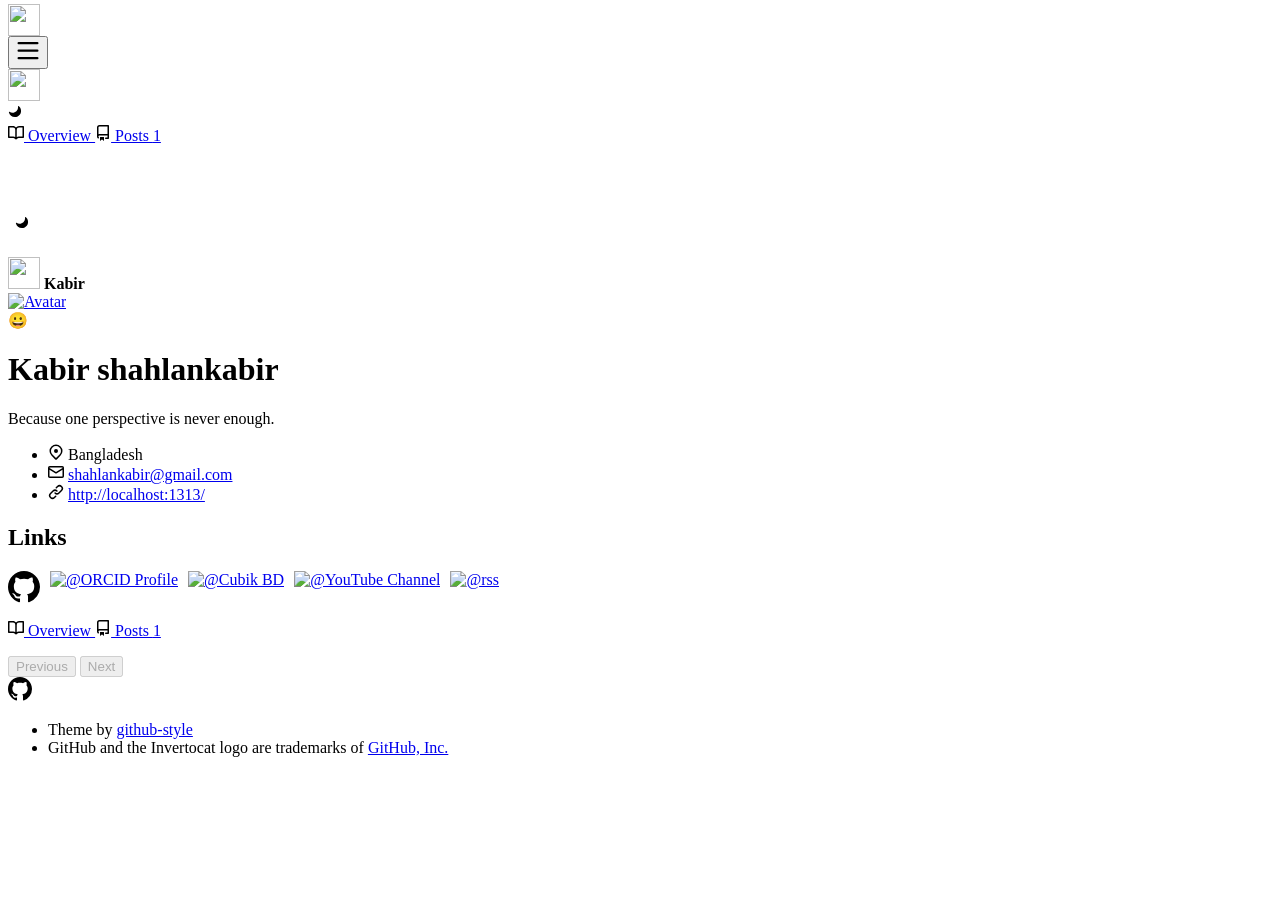
==== public/categories/index.html @ 22aa6e0e "uploading first" ====
<!DOCTYPE html>
<html lang="en">
<head><script src="/livereload.js?mindelay=10&amp;v=2&amp;port=1313&amp;path=livereload" data-no-instant defer></script>
    <meta charset="utf-8">
    <meta name="viewport" content="width=device-width">
    <script type="application/javascript" src='http://localhost:1313/js/theme-mode.js'></script>
    <link rel="stylesheet" href='http://localhost:1313/css/frameworks.min.css' />
    <link rel="stylesheet" href='http://localhost:1313/css/github.min.css' />
    <link rel="stylesheet" href='http://localhost:1313/css/github-style.css' />
    <link rel="stylesheet" href='http://localhost:1313/css/light.css' />
    <link rel="stylesheet" href='http://localhost:1313/css/dark.css' />
    <link rel="stylesheet" href='http://localhost:1313/css/syntax.css' />
    <title>Categories - Kabir&#39;s domain</title>
    
    <link rel="icon" type="image/x-icon" href='/images/github.png'>
    
    <meta name="theme-color" content="#1e2327">

    
    
    

    
    <meta
  name="description"
  content=""
/>
<meta
  name="keywords"
  content='blog, portfolio, developer, bangladesh'
/>
<meta name="robots" content="noodp" />
<link rel="canonical" href="http://localhost:1313/categories/" />


<meta name="twitter:card" content="summary" />
<meta
  name="twitter:title"
  content="Categories - Kabir&#39;s domain"
/>
<meta
  name="twitter:description"
  content=""
/>
<meta name="twitter:site" content="http://localhost:1313/" />
<meta name="twitter:creator" content="" />
<meta
  name="twitter:image"
  content="http://localhost:1313/"
/>


<meta
  property="og:type"
  content="website"
/>
<meta
  property="og:title"
  content="Categories - Kabir&#39;s domain"
/>
<meta
  property="og:description"
  content=""
/>
<meta property="og:url" content="http://localhost:1313/categories/" />
<meta property="og:site_name" content="Categories" />
<meta
  property="og:image"
  content="http://localhost:1313/"
/>
<meta property="og:image:width" content="2048" />
<meta property="og:image:height" content="1024" />




<link
  href="/categories/index.xml"
  rel="alternate"
  type="application/rss+xml"
  title="Kabir&#39;s domain"
/>





</head>


<body>
  <div style="position: relative">
  <header class="Header js-details-container Details px-3 px-md-4 px-lg-5 flex-wrap flex-md-nowrap open Details--on">
    <div class="Header-item mobile-none" style="margin-top: -4px; margin-bottom: -4px;">
      <a class="Header-link" href="http://localhost:1313/">
        <img class="octicon" height="32" width="32" src="/images/GitHub-Mark-Light-32px.png">
      </a>
    </div>
    <div class="Header-item d-md-none">
      <button class="Header-link btn-link js-details-target" type="button"
        onclick="document.querySelector('#header-search').style.display = document.querySelector('#header-search').style.display == 'none'? 'block': 'none'">
        <svg height="24" class="octicon octicon-three-bars" viewBox="0 0 16 16" version="1.1" width="24">
          <path fill-rule="evenodd" d="M1 2.75A.75.75 0 011.75 2h12.5a.75.75 0 110 1.5H1.75A.75.75 0 011 2.75zm0 5A.75.75 0 011.75 7h12.5a.75.75 0 110 1.5H1.75A.75.75 0 011 7.75zM1.75 12a.75.75 0 100 1.5h12.5a.75.75 0 100-1.5H1.75z">
          </path>
        </svg>
      </button>
    </div>
    <div style="display: none;" id="header-search"
      class="Header-item Header-item--full flex-column flex-md-row width-full flex-order-2 flex-md-order-none mr-0 mr-md-3 mt-3 mt-md-0 Details-content--hidden-not-important d-md-flex">
      <div
        class="Header-search header-search flex-auto js-site-search position-relative flex-self-stretch flex-md-self-auto mb-3 mb-md-0 mr-0 mr-md-3 scoped-search site-scoped-search js-jump-to">
        <div class="position-relative">
          
          <form target="_blank" action="https://www.google.com/search" accept-charset="UTF-8" method="get"
            autocomplete="off">
            <label
              class="Header-search-label form-control input-sm header-search-wrapper p-0 js-chromeless-input-container header-search-wrapper-jump-to position-relative d-flex flex-justify-between flex-items-center">
              <input type="text"
                class="Header-search-input form-control input-sm header-search-input jump-to-field js-jump-to-field js-site-search-focus js-site-search-field is-clearable"
                name="q" value="" placeholder="Search" autocomplete="off">
              <input type="hidden" name="q" value="site:http://localhost:1313/">
            </label>
          </form>
          
        </div>
      </div>
    </div>

    <div class="Header-item Header-item--full flex-justify-center d-md-none position-relative">
      <a class="Header-link " href="http://localhost:1313/">
        <img class="octicon octicon-mark-github v-align-middle" height="32" width="32" src="/images/GitHub-Mark-Light-32px.png">
      </a>
    </div>
    <div class="Header-item" style="margin-right: 0;">
      <a href="javascript:void(0)" class="Header-link no-select" onclick="switchTheme()">
        <svg style="fill: var(--color-profile-color-modes-toggle-moon);" class="no-select" viewBox="0 0 16 16"
          version="1.1" width="16" height="16">
          <path fill-rule="evenodd" clip-rule="evenodd"
            d="M4.52208 7.71754C7.5782 7.71754 10.0557 5.24006 10.0557 2.18394C10.0557 1.93498 10.0392 1.68986 10.0074 1.44961C9.95801 1.07727 10.3495 0.771159 10.6474 0.99992C12.1153 2.12716 13.0615 3.89999 13.0615 5.89383C13.0615 9.29958 10.3006 12.0605 6.89485 12.0605C3.95334 12.0605 1.49286 10.001 0.876728 7.24527C0.794841 6.87902 1.23668 6.65289 1.55321 6.85451C2.41106 7.40095 3.4296 7.71754 4.52208 7.71754Z">
          </path>
        </svg>
      </a>
    </div>
  </header>
</div>

  <div id="search-result" class="container-lg px-3 new-discussion-timeline" style="display: none;">
</div>

  
<div class="application-main">
  


<div class="mt-4 position-sticky top-0 d-none d-md-block bg-white width-full border-bottom color-border-secondary"
  style="z-index:3;">
  <div class="container-xl px-3 px-md-4 px-lg-5">
    <div class="gutter-condensed gutter-lg flex-column flex-md-row d-flex">
      <div class="flex-shrink-0 col-12 col-md-3 mb-4 mb-md-0">
      </div>
      <div class="flex-shrink-0 col-12 col-md-9 mb-4 mb-md-0">
        <div class="UnderlineNav width-full box-shadow-none hx_UnderlineNav-with-profile-color-modes-banner">
          <nav class="UnderlineNav-body">
            <a class="UnderlineNav-item " href="http://localhost:1313/">
              <svg class="octicon octicon-book UnderlineNav-octicon hide-sm" height="16" viewBox="0 0 16 16"
                version="1.1" width="16">
                <path fill-rule="evenodd"
                  d="M0 1.75A.75.75 0 01.75 1h4.253c1.227 0 2.317.59 3 1.501A3.744 3.744 0 0111.006 1h4.245a.75.75 0 01.75.75v10.5a.75.75 0 01-.75.75h-4.507a2.25 2.25 0 00-1.591.659l-.622.621a.75.75 0 01-1.06 0l-.622-.621A2.25 2.25 0 005.258 13H.75a.75.75 0 01-.75-.75V1.75zm8.755 3a2.25 2.25 0 012.25-2.25H14.5v9h-3.757c-.71 0-1.4.201-1.992.572l.004-7.322zm-1.504 7.324l.004-5.073-.002-2.253A2.25 2.25 0 005.003 2.5H1.5v9h3.757a3.75 3.75 0 011.994.574z">
                </path>
              </svg>
              Overview
            </a>
            <a class="UnderlineNav-item " href="http://localhost:1313/post">
              <svg class="octicon octicon-repo UnderlineNav-octicon hide-sm" height="16" viewBox="0 0 16 16"
                version="1.1" width="16">
                <path fill-rule="evenodd"
                  d="M2 2.5A2.5 2.5 0 014.5 0h8.75a.75.75 0 01.75.75v12.5a.75.75 0 01-.75.75h-2.5a.75.75 0 110-1.5h1.75v-2h-8a1 1 0 00-.714 1.7.75.75 0 01-1.072 1.05A2.495 2.495 0 012 11.5v-9zm10.5-1V9h-8c-.356 0-.694.074-1 .208V2.5a1 1 0 011-1h8zM5 12.25v3.25a.25.25 0 00.4.2l1.45-1.087a.25.25 0 01.3 0L8.6 15.7a.25.25 0 00.4-.2v-3.25a.25.25 0 00-.25-.25h-3.5a.25.25 0 00-.25.25z">
                </path>
              </svg>
              Posts
              <span class="Counter">1</span>
            </a>
          </nav>
          <div class="profile-color-modes js-promo-color-modes-banner-profile isInitialToggle">
            <svg width="106" height="60" viewBox="0 0 106 60" fill="none" stroke-width="3" stroke-linecap="round"
              stroke-linejoin="round" xmlns="http://www.w3.org/2000/svg">
              <g class="profile-color-modes-illu-group profile-color-modes-illu-red">
                <path d="M37.5 58.5V57.5C37.5 49.768 43.768 43.5 51.5 43.5V43.5C59.232 43.5 65.5 49.768 65.5 57.5V58.5">
                </path>
              </g>
              <g class="profile-color-modes-illu-group profile-color-modes-illu-orange">
                <path
                  d="M104.07 58.5C103.401 55.092 97.7635 54.3869 95.5375 57.489C97.4039 54.6411 99.7685 48.8845 94.6889 46.6592C89.4817 44.378 86.1428 50.1604 85.3786 54.1158C85.9519 50.4768 83.7226 43.294 78.219 44.6737C72.7154 46.0534 72.7793 51.3754 74.4992 55.489C74.169 54.7601 72.4917 53.3567 70.5 52.8196">
                </path>
              </g>
              <g class="profile-color-modes-illu-group profile-color-modes-illu-purple">
                <path
                  d="M5.51109 58.5V52.5C5.51109 41.4543 14.4654 32.5 25.5111 32.5C31.4845 32.5 36.8464 35.1188 40.5111 39.2709C40.7212 39.5089 40.9258 39.7521 41.1245 40">
                </path>
                <path d="M27.511 49.5C29.6777 49.5 28.911 49.5 32.511 49.5"></path>
                <path d="M27.511 56.5C29.6776 56.5 26.911 56.5 30.511 56.5"></path>
              </g>
              <g class="profile-color-modes-illu-group profile-color-modes-illu-green">
                <circle cx="5.5" cy="12.5" r="4"></circle>
                <circle cx="18.5" cy="5.5" r="4"></circle>
                <path d="M18.5 9.5L18.5 27.5"></path>
                <path d="M18.5 23.5C6 23.5 5.5 23.6064 5.5 16.5"></path>
              </g>
              <g class="profile-color-modes-illu-group profile-color-modes-illu-blue">
                <g class="profile-color-modes-illu-frame">
                  <path
                    d="M40.6983 31.5C40.5387 29.6246 40.6456 28.0199 41.1762 27.2317C42.9939 24.5312 49.7417 26.6027 52.5428 30.2409C54.2551 29.8552 56.0796 29.6619 57.9731 29.6619C59.8169 29.6619 61.5953 29.8452 63.2682 30.211C66.0833 26.5913 72.799 24.5386 74.6117 27.2317C75.6839 28.8246 75.0259 33.7525 73.9345 37.5094C74.2013 37.9848 74.4422 38.4817 74.6555 39">
                  </path>
                </g>
                <g class="profile-color-modes-illu-frame">
                  <path
                    d="M41.508 31.5C41.6336 31.2259 41.7672 30.9582 41.9085 30.6968C40.7845 26.9182 40.086 21.8512 41.1762 20.2317C42.9939 17.5312 49.7417 19.6027 52.5428 23.2409C54.2551 22.8552 56.0796 22.6619 57.9731 22.6619C59.8169 22.6619 61.5953 22.8452 63.2682 23.211C66.0833 19.5913 72.799 17.5386 74.6117 20.2317C75.6839 21.8246 75.0259 26.7525 73.9345 30.5094C75.1352 32.6488 75.811 35.2229 75.811 38.2283C75.811 38.49 75.8058 38.7472 75.7957 39">
                  </path>
                  <path d="M49.4996 33V35.6757"></path>
                  <path d="M67.3375 33V35.6757"></path>
                </g>
                <g class="profile-color-modes-illu-frame">
                  <path
                    d="M41.508 31.5C41.6336 31.2259 41.7672 30.9582 41.9085 30.6968C40.7845 26.9182 40.086 21.8512 41.1762 20.2317C42.9939 17.5312 49.7417 19.6027 52.5428 23.2409C54.2551 22.8552 56.0796 22.6619 57.9731 22.6619C59.8169 22.6619 61.5953 22.8452 63.2682 23.211C66.0833 19.5913 72.799 17.5386 74.6117 20.2317C75.6839 21.8246 75.0259 26.7525 73.9345 30.5094C75.1352 32.6488 75.811 35.2229 75.811 38.2283C75.811 38.49 75.8058 38.7472 75.7957 39">
                  </path>
                </g>
                <g class="profile-color-modes-illu-frame">
                  <path
                    d="M41.508 31.5C41.6336 31.2259 41.7672 30.9582 41.9085 30.6968C40.7845 26.9182 40.086 21.8512 41.1762 20.2317C42.9939 17.5312 49.7417 19.6027 52.5428 23.2409C54.2551 22.8552 56.0796 22.6619 57.9731 22.6619C59.8169 22.6619 61.5953 22.8452 63.2682 23.211C66.0833 19.5913 72.799 17.5386 74.6117 20.2317C75.6839 21.8246 75.0259 26.7525 73.9345 30.5094C75.1352 32.6488 75.811 35.2229 75.811 38.2283C75.811 38.49 75.8058 38.7472 75.7957 39">
                  </path>
                  <path d="M49.4996 33V35.6757"></path>
                  <path d="M67.3375 33V35.6757"></path>
                </g>
                <g class="profile-color-modes-illu-frame">
                  <path
                    d="M41.508 31.5C41.6336 31.2259 41.7672 30.9582 41.9085 30.6968C40.7845 26.9182 40.086 21.8512 41.1762 20.2317C42.9939 17.5312 49.7417 19.6027 52.5428 23.2409C54.2551 22.8552 56.0796 22.6619 57.9731 22.6619C59.8169 22.6619 61.5953 22.8452 63.2682 23.211C66.0833 19.5913 72.799 17.5386 74.6117 20.2317C75.6839 21.8246 75.0259 26.7525 73.9345 30.5094C75.1352 32.6488 75.811 35.2229 75.811 38.2283C75.811 38.49 75.8058 38.7472 75.7957 39">
                  </path>
                </g>
                <g class="profile-color-modes-illu-frame">
                  <path
                    d="M41.508 31.5C41.6336 31.2259 41.7672 30.9582 41.9085 30.6968C40.7845 26.9182 40.086 21.8512 41.1762 20.2317C42.9939 17.5312 49.7417 19.6027 52.5428 23.2409C54.2551 22.8552 56.0796 22.6619 57.9731 22.6619C59.8169 22.6619 61.5953 22.8452 63.2682 23.211C66.0833 19.5913 72.799 17.5386 74.6117 20.2317C75.6839 21.8246 75.0259 26.7525 73.9345 30.5094C75.1352 32.6488 75.811 35.2229 75.811 38.2283C75.811 38.49 75.8058 38.7472 75.7957 39">
                  </path>
                  <path d="M49.4996 33V35.6757"></path>
                  <path d="M67.3375 33V35.6757"></path>
                </g>
                <g class="profile-color-modes-illu-frame">
                  <path
                    d="M73.4999 40.2236C74.9709 38.2049 75.8108 35.5791 75.8108 32.2283C75.8108 29.2229 75.1351 26.6488 73.9344 24.5094C75.0258 20.7525 75.6838 15.8246 74.6116 14.2317C72.7989 11.5386 66.0832 13.5913 63.2681 17.211C61.5952 16.8452 59.8167 16.6619 57.973 16.6619C56.0795 16.6619 54.2549 16.8552 52.5427 17.2409C49.7416 13.6027 42.9938 11.5312 41.176 14.2317C40.0859 15.8512 40.7843 20.9182 41.9084 24.6968C41.003 26.3716 40.4146 28.3065 40.2129 30.5">
                  </path>
                  <path d="M82.9458 30.5471L76.8413 31.657"></path>
                  <path d="M76.2867 34.4319L81.8362 37.7616"></path>
                  <path d="M49.4995 27.8242V30.4999"></path>
                  <path d="M67.3374 27.8242V30.4998"></path>
                </g>
                <g class="profile-color-modes-illu-frame">
                  <path
                    d="M45.3697 34.2658C41.8877 32.1376 39.7113 28.6222 39.7113 23.2283C39.7113 20.3101 40.3483 17.7986 41.4845 15.6968C40.3605 11.9182 39.662 6.85125 40.7522 5.23168C42.5699 2.53117 49.3177 4.6027 52.1188 8.24095C53.831 7.85521 55.6556 7.66186 57.5491 7.66186C59.3929 7.66186 61.1713 7.84519 62.8442 8.21095C65.6593 4.59134 72.375 2.5386 74.1877 5.23168C75.2599 6.82461 74.6019 11.7525 73.5105 15.5094C74.7112 17.6488 75.3869 20.2229 75.3869 23.2283C75.3869 28.6222 73.2105 32.1376 69.7285 34.2658C70.8603 35.5363 72.6057 38.3556 73.3076 40">
                  </path>
                  <path d="M49.0747 19.8242V22.4999"></path>
                  <path
                    d="M54.0991 28C54.6651 29.0893 55.7863 30.0812 57.9929 30.0812C59.0642 30.0812 59.8797 29.8461 60.5 29.4788">
                  </path>
                  <path d="M66.9126 19.8242V22.4999"></path>
                  <path d="M33.2533 20.0237L39.0723 22.1767"></path>
                  <path d="M39.1369 25.0058L33.0935 27.3212"></path>
                  <path d="M81.8442 19.022L76.0252 21.1751"></path>
                  <path d="M75.961 24.0041L82.0045 26.3196"></path>
                </g>
                <g class="profile-color-modes-illu-frame">
                  <path
                    d="M73.4999 40.2236C74.9709 38.2049 75.8108 35.5791 75.8108 32.2283C75.8108 29.2229 75.1351 26.6488 73.9344 24.5094C75.0258 20.7525 75.6838 15.8246 74.6116 14.2317C72.7989 11.5386 66.0832 13.5913 63.2681 17.211C61.5952 16.8452 59.8167 16.6619 57.973 16.6619C56.0795 16.6619 54.2549 16.8552 52.5427 17.2409C49.7416 13.6027 42.9938 11.5312 41.176 14.2317C40.0859 15.8512 40.7843 20.9182 41.9084 24.6968C41.003 26.3716 40.4146 28.3065 40.2129 30.5">
                  </path>
                  <path d="M82.9458 30.5471L76.8413 31.657"></path>
                  <path d="M76.2867 34.4319L81.8362 37.7616"></path>
                  <path d="M49.4995 27.8242V30.4999"></path>
                  <path d="M67.3374 27.8242V30.4998"></path>
                </g>
                <g class="profile-color-modes-illu-frame">
                  <path
                    d="M40.6983 31.5C40.5387 29.6246 40.6456 28.0199 41.1762 27.2317C42.9939 24.5312 49.7417 26.6027 52.5428 30.2409C54.2551 29.8552 56.0796 29.6619 57.9731 29.6619C59.8169 29.6619 61.5953 29.8452 63.2682 30.211C66.0833 26.5913 72.799 24.5386 74.6117 27.2317C75.6839 28.8246 75.0259 33.7525 73.9345 37.5094C74.2013 37.9848 74.4422 38.4817 74.6555 39">
                  </path>
                </g>
              </g>
            </svg>
            <span class="profile-color-modes-toggle js-promo-color-modes-toggle no-select" tabindex="0"
              onclick="switchTheme()">
              <div class="profile-color-modes-toggle-track no-select"></div>
              <div class="profile-color-modes-toggle-thumb js-promo-color-modes-thumb">
                <svg style="fill: var(--color-profile-color-modes-toggle-moon); margin: 7px 0 0 7px;" width="14"
                  height="13" viewBox="0 0 14 13" xmlns="http://www.w3.org/2000/svg">
                  <path fill-rule="evenodd" clip-rule="evenodd"
                    d="M4.52208 7.71754C7.5782 7.71754 10.0557 5.24006 10.0557 2.18394C10.0557 1.93498 10.0392 1.68986 10.0074 1.44961C9.95801 1.07727 10.3495 0.771159 10.6474 0.99992C12.1153 2.12716 13.0615 3.89999 13.0615 5.89383C13.0615 9.29958 10.3006 12.0605 6.89485 12.0605C3.95334 12.0605 1.49286 10.001 0.876728 7.24527C0.794841 6.87902 1.23668 6.65289 1.55321 6.85451C2.41106 7.40095 3.4296 7.71754 4.52208 7.71754Z">
                  </path>
                </svg>
              </div>
            </span>
          </div>
        </div>
      </div>
    </div>
  </div>
</div>

<div class="container-xl px-3 px-md-4 px-lg-5">
  <div class="gutter-condensed gutter-lg flex-column flex-md-row d-flex">
    <div class="flex-shrink-0 col-12 col-md-3 mb-4 mb-md-0">
      <div class="h-card mt-md-n5" style="margin-top:24px">
        <div class="user-profile-sticky-bar js-user-profile-sticky-bar d-none d-md-block" id="headerStuck">
          <div class="user-profile-mini-vcard d-table">
            <span class="user-profile-mini-avatar d-table-cell v-align-middle lh-condensed-ultra pr-2">
              
              <img class="rounded-1 avatar-user" height="32" width="32" src="/images/avatar.png">
              
            </span>
            <span class="d-table-cell v-align-middle lh-condensed">
              <strong>Kabir</strong>
            </span>
          </div>
        </div>
        <div class="clearfix d-flex d-md-block flex-items-center mb-4 mb-md-0">
          <div class="position-relative d-inline-block col-2 col-md-12 mr-3 mr-md-0 flex-shrink-0" style="z-index:4;">
            
            <a href="/images/avatar.png">
              <img style="height:auto;" alt="Avatar" width="260" height="260" id="headerImg"
                class="avatar avatar-user width-full border bg-white" src="/images/avatar.png">
            </a>
            
            
            <div class="user-status-container position-relative hide-sm hide-md">
              <div class="f5 user-status-circle-badge-container">
                <div class="user-status-circle-badge d-inline-block lh-condensed-ultra p-2">
                  <div class="d-flex flex-items-center flex-items-stretch">
                    <div class="f6 lh-condensed user-status-header d-inline-flex user-status-emoji-only-header circle">
                      <div class="user-status-emoji-container flex-shrink-0 mr-2 d-flex flex-items-center flex-justify-center ">
                        <div><g-emoji class="g-emoji">😀</g-emoji></div>
                      </div>
                    </div>
                  </div>
                </div>
              </div>
            </div>
            
          </div>

          <div
            class="vcard-names-container float-left col-10 col-md-12 pt-1 pt-md-3 pb-1 pb-md-3 js-sticky js-user-profile-sticky-fields"
            data-original-top="0px" style="position: sticky;">
            <h1 class="vcard-names pl-2 pl-md-0">
              <span class="p-name vcard-fullname d-block overflow-hidden">Kabir</span>
              
              <span class="p-nickname vcard-username d-block">shahlankabir</span>
              
            </h1>
          </div>
        </div>

        <div class="p-note user-profile-bio mb-3 js-user-profile-bio f4">
          <div>Because one perspective is never enough.</div>
        </div>

        <div class="d-flex flex-column">
          <div class="js-profile-editable-area d-flex flex-column d-md-block">
            <ul class="vcard-details">
              
              <li class="vcard-detail pt-1 css-truncate css-truncate-target hide-sm hide-md">
                <svg class="octicon octicon-location" viewBox="0 0 16 16" version="1.1" width="16" height="16">
                  <path fill-rule="evenodd"
                    d="M11.536 3.464a5 5 0 010 7.072L8 14.07l-3.536-3.535a5 5 0 117.072-7.072v.001zm1.06 8.132a6.5 6.5 0 10-9.192 0l3.535 3.536a1.5 1.5 0 002.122 0l3.535-3.536zM8 9a2 2 0 100-4 2 2 0 000 4z">
                  </path>
                </svg>
                <span class="p-label">Bangladesh</span>
              </li>
              

              
              <li class="vcard-detail pt-1 css-truncate css-truncate-target ">
                <svg class="octicon octicon-mail" viewBox="0 0 16 16" version="1.1" width="16" height="16">
                  <path fill-rule="evenodd"
                    d="M1.75 2A1.75 1.75 0 000 3.75v.736a.75.75 0 000 .027v7.737C0 13.216.784 14 1.75 14h12.5A1.75 1.75 0 0016 12.25v-8.5A1.75 1.75 0 0014.25 2H1.75zM14.5 4.07v-.32a.25.25 0 00-.25-.25H1.75a.25.25 0 00-.25.25v.32L8 7.88l6.5-3.81zm-13 1.74v6.441c0 .138.112.25.25.25h12.5a.25.25 0 00.25-.25V5.809L8.38 9.397a.75.75 0 01-.76 0L1.5 5.809z">
                  </path>
                </svg>
                <a class="u-email link-gray-dark " href="mailto:shahlankabir@gmail.com">shahlankabir@gmail.com</a>
              </li>
              

              <li class="vcard-detail pt-1 css-truncate css-truncate-target ">
                <svg class="octicon octicon-link" viewBox="0 0 16 16" version="1.1" width="16" height="16">
                  <path fill-rule="evenodd"
                    d="M7.775 3.275a.75.75 0 001.06 1.06l1.25-1.25a2 2 0 112.83 2.83l-2.5 2.5a2 2 0 01-2.83 0 .75.75 0 00-1.06 1.06 3.5 3.5 0 004.95 0l2.5-2.5a3.5 3.5 0 00-4.95-4.95l-1.25 1.25zm-4.69 9.64a2 2 0 010-2.83l2.5-2.5a2 2 0 012.83 0 .75.75 0 001.06-1.06 3.5 3.5 0 00-4.95 0l-2.5 2.5a3.5 3.5 0 004.95 4.95l1.25-1.25a.75.75 0 00-1.06-1.06l-1.25 1.25a2 2 0 01-2.83 0z">
                  </path>
                </svg>
                
                <a rel="nofollow me" class="link-gray-dark" href="http://localhost:1313/">http://localhost:1313/</a>
                
              </li>
            </ul>
          </div>
        </div>

        <div class="border-top color-border-secondary pt-3 mt-3 clearfix hide-sm hide-md">
          <h2 class="mb-2 h4">Links</h2>
          <div style="display:flex;justify-content:flex-start;flex-wrap:wrap;margin-bottom:3px;">
          
          <a style="margin: 0 10px 10px 0;" href="https://github.com/shahlankabir">
            <svg id="github-icon" viewBox="0 0 16 16" version="1.1" width="32" height="32" fill="#24292e">
              <path fill-rule="evenodd" d="M8 0C3.58 0 0 3.58 0 8c0 3.54 2.29 6.53 5.47 7.59.4.07.55-.17.55-.38 0-.19-.01-.82-.01-1.49-2.01.37-2.53-.49-2.69-.94-.09-.23-.48-.94-.82-1.13-.28-.15-.68-.52-.01-.53.63-.01 1.08.58 1.23.82.72 1.21 1.87.87 2.33.66.07-.52.28-.87.51-1.07-1.78-.2-3.64-.89-3.64-3.95 0-.87.31-1.59.82-2.15-.08-.2-.36-1.02.08-2.12 0 0 .67-.21 2.2.82.64-.18 1.32-.27 2-.27.68 0 1.36.09 2 .27 1.53-1.04 2.2-.82 2.2-.82.44 1.1.16 1.92.08 2.12.51.56.82 1.27.82 2.15 0 3.07-1.87 3.75-3.65 3.95.29.25.54.73.54 1.48 0 1.07-.01 1.93-.01 2.2 0 .21.15.46.55.38A8.013 8.013 0 0016 8c0-4.42-3.58-8-8-8z">
              </path>
            </svg>
          </a>
          

          

          

          

          

          

          

          

          
          
          
          <a style="margin: 0 10px 10px 0;" href="https://orcid.org/0009-0003-9515-4247">
            <img alt="@ORCID Profile" width="32" height="32" src="/images/orcid.png" class="avatar">
          </a>
          
          
          
          <a style="margin: 0 10px 10px 0;" href="https://www.cubik.bd">
            <img alt="@Cubik BD" width="32" height="32" src="/images/cubik.png" class="avatar">
          </a>
          
          
          
          <a style="margin: 0 10px 10px 0;" href="https://www.youtube.com/channel/UCoDtUongfWNZN1JD_EqOcdQ">
            <img alt="@YouTube Channel" width="32" height="32" src="/images/youtube.png" class="avatar">
          </a>
          
          
          

          
          <a style="margin: 0 10px 10px 0;" href="http://localhost:1313/index.xml">
            <img alt="@rss" width="32" height="32" src="http://localhost:1313/images/rss.png" class="avatar">
          </a>
          
         </div>
        </div>
      </div>
    </div>

    <div class="flex-shrink-0 col-12 col-md-9 mb-4 mb-md-0">
      

<div class="UnderlineNav user-profile-nav d-block d-md-none position-sticky top-0 pl-3 ml-n3 mr-n3 pr-3 bg-white"
  style="z-index:3;">
  <nav class="UnderlineNav-body">
    <a class="UnderlineNav-item " href="http://localhost:1313/">
      <svg class="octicon octicon-book UnderlineNav-octicon hide-sm" height="16" viewBox="0 0 16 16" version="1.1"
        width="16">
        <path fill-rule="evenodd"
          d="M0 1.75A.75.75 0 01.75 1h4.253c1.227 0 2.317.59 3 1.501A3.744 3.744 0 0111.006 1h4.245a.75.75 0 01.75.75v10.5a.75.75 0 01-.75.75h-4.507a2.25 2.25 0 00-1.591.659l-.622.621a.75.75 0 01-1.06 0l-.622-.621A2.25 2.25 0 005.258 13H.75a.75.75 0 01-.75-.75V1.75zm8.755 3a2.25 2.25 0 012.25-2.25H14.5v9h-3.757c-.71 0-1.4.201-1.992.572l.004-7.322zm-1.504 7.324l.004-5.073-.002-2.253A2.25 2.25 0 005.003 2.5H1.5v9h3.757a3.75 3.75 0 011.994.574z">
        </path>
      </svg>
      Overview
    </a>
    <a class='UnderlineNav-item  '
      href="http://localhost:1313/post">
      <svg class="octicon octicon-repo UnderlineNav-octicon hide-sm" height="16" viewBox="0 0 16 16" version="1.1"
        width="16">
        <path fill-rule="evenodd"
          d="M2 2.5A2.5 2.5 0 014.5 0h8.75a.75.75 0 01.75.75v12.5a.75.75 0 01-.75.75h-2.5a.75.75 0 110-1.5h1.75v-2h-8a1 1 0 00-.714 1.7.75.75 0 01-1.072 1.05A2.495 2.495 0 012 11.5v-9zm10.5-1V9h-8c-.356 0-.694.074-1 .208V2.5a1 1 0 011-1h8zM5 12.25v3.25a.25.25 0 00.4.2l1.45-1.087a.25.25 0 01.3 0L8.6 15.7a.25.25 0 00.4-.2v-3.25a.25.25 0 00-.25-.25h-3.5a.25.25 0 00-.25.25z">
        </path>
      </svg>
      Posts
      <span class="Counter ">1</span>
    </a>
  </nav>
</div>

      
      
<div>
  <div class="position-relative">
    <div>
      
        
      
      <ul>
        
      </ul>
      <div class="paginate-container">
        <div class="BtnGroup">
          
          <button class="btn btn-outline BtnGroup-item" disabled="disabled">Previous</button>
          
          
          <button class="btn btn-outline BtnGroup-item" disabled="disabled">Next</button>
          
        </div>
      </div>
    </div>
  </div>
</div>

      
    </div>
  </div>
</div>
<script>
window.onscroll = function (e) {
  const headerImg = document.querySelector('#headerImg');
  const headerStuck = document.querySelector('#headerStuck');
  if (headerImg.getBoundingClientRect().bottom <= 0) {
    headerStuck.classList.add('is-stuck');
    if (window.innerWidth >= 1280) {
      headerStuck.setAttribute('style', 'top: 12px;')
    } else {
      headerStuck.setAttribute('style', 'top: 0;')
    }
  } else {
    headerStuck.classList.remove('is-stuck');
  }
};

var style = localStorage.getItem('data-color-mode')
githubIconElement = document.getElementById('github-icon')
twitterIconElement = document.getElementById('twitter-icon')
if (style == 'light') {
  if (githubIconElement) githubIconElement.setAttribute('fill', '#24292e')
  if (twitterIconElement) twitterIconElement.setAttribute('fill', 'black')
}
else {
  if (githubIconElement) {
    githubIconElement.removeAttribute('fill')
    githubIconElement.setAttribute('class', 'octicon')
    githubIconElement.setAttribute('color', '#f0f6fc')
  }
  if (twitterIconElement)  twitterIconElement.setAttribute('fill', 'white') 
}
</script>

  

</div>

  <div class="footer container-xl width-full p-responsive">
  <div
    class="position-relative d-flex flex-row-reverse flex-lg-row flex-wrap flex-lg-nowrap flex-justify-center flex-lg-justify-between flex-sm-items-center pt-6 pb-2 mt-6 f6 text-gray border-top border-gray-light ">
    <a aria-label="Homepage" title="GitHub" class="footer-octicon d-none d-lg-block mr-lg-4" href="http://localhost:1313/">
      <svg height="24" class="octicon octicon-mark-github" viewBox="0 0 16 16" version="1.1" width="24">
        <path fill-rule="evenodd"
          d="M8 0C3.58 0 0 3.58 0 8c0 3.54 2.29 6.53 5.47 7.59.4.07.55-.17.55-.38 0-.19-.01-.82-.01-1.49-2.01.37-2.53-.49-2.69-.94-.09-.23-.48-.94-.82-1.13-.28-.15-.68-.52-.01-.53.63-.01 1.08.58 1.23.82.72 1.21 1.87.87 2.33.66.07-.52.28-.87.51-1.07-1.78-.2-3.64-.89-3.64-3.95 0-.87.31-1.59.82-2.15-.08-.2-.36-1.02.08-2.12 0 0 .67-.21 2.2.82.64-.18 1.32-.27 2-.27.68 0 1.36.09 2 .27 1.53-1.04 2.2-.82 2.2-.82.44 1.1.16 1.92.08 2.12.51.56.82 1.27.82 2.15 0 3.07-1.87 3.75-3.65 3.95.29.25.54.73.54 1.48 0 1.07-.01 1.93-.01 2.2 0 .21.15.46.55.38A8.013 8.013 0 0016 8c0-4.42-3.58-8-8-8z">
        </path>
      </svg>
    </a>
    <ul class="list-style-none d-flex flex-wrap col-12 flex-justify-center flex-lg-justify-between mb-2 mb-lg-0">
      
      <li class="mr-3 mr-lg-0">Theme by <a href='https://github.com/MeiK2333/github-style'>github-style</a></li>
      
      <li class="mr-3 mr-lg-0">GitHub and the Invertocat logo are trademarks of <a href="https://github.com/">GitHub, Inc.</a></li>
    </ul>
  </div>
  <div class="d-flex flex-justify-center pb-6">
    <span class="f6 text-gray-light"></span>
  </div>


</div>

</body>

<script type="application/javascript" src="http://localhost:1313/js/github-style.js"></script>







</html>
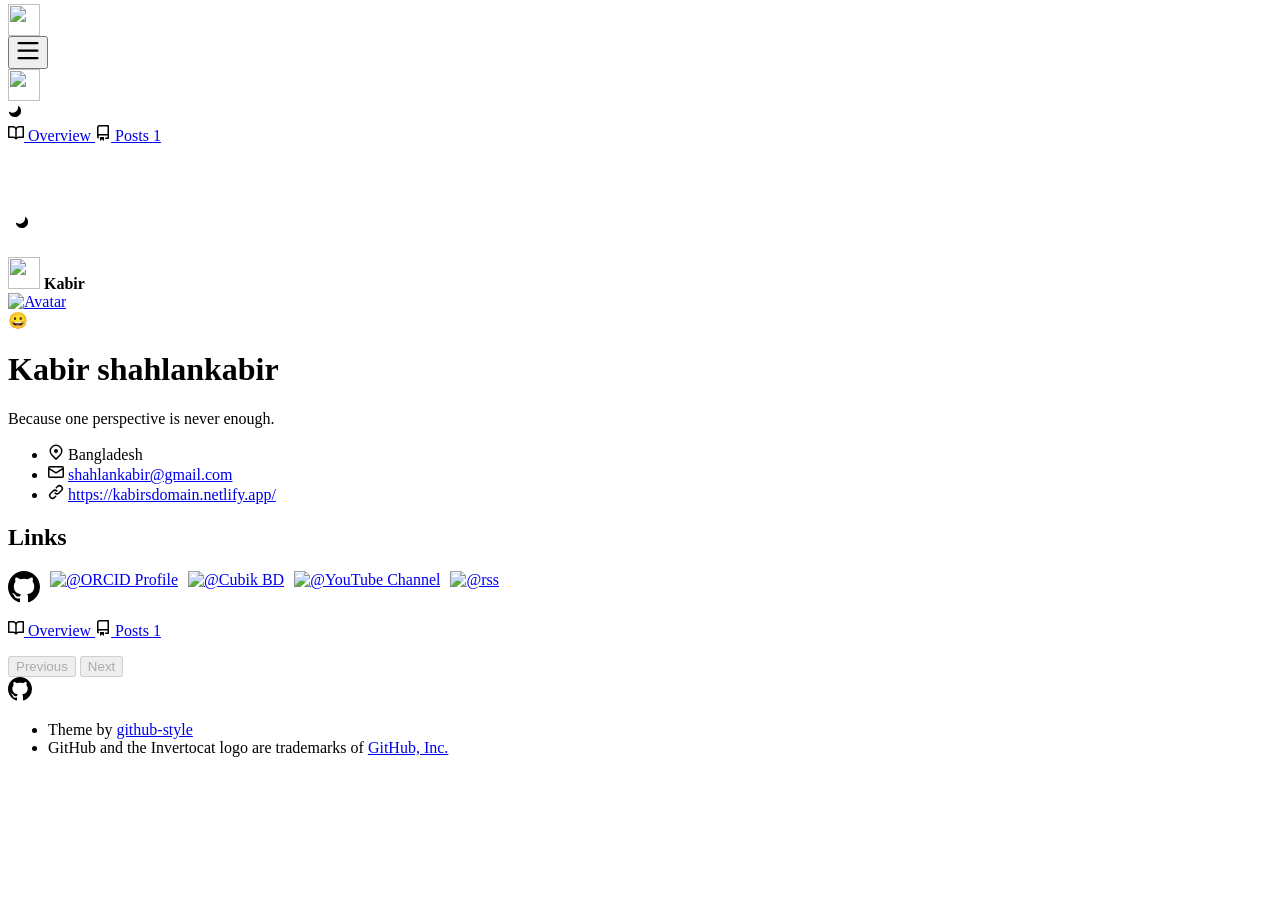
==== commit cda5ad59: "netlify config upload fix" ====
--- a/public/categories/index.html
+++ b/public/categories/index.html
@@ -1,587 +1,22 @@
-<!DOCTYPE html>
-<html lang="en">
-<head><script src="/livereload.js?mindelay=10&amp;v=2&amp;port=1313&amp;path=livereload" data-no-instant defer></script>
-    <meta charset="utf-8">
-    <meta name="viewport" content="width=device-width">
-    <script type="application/javascript" src='http://localhost:1313/js/theme-mode.js'></script>
-    <link rel="stylesheet" href='http://localhost:1313/css/frameworks.min.css' />
-    <link rel="stylesheet" href='http://localhost:1313/css/github.min.css' />
-    <link rel="stylesheet" href='http://localhost:1313/css/github-style.css' />
-    <link rel="stylesheet" href='http://localhost:1313/css/light.css' />
-    <link rel="stylesheet" href='http://localhost:1313/css/dark.css' />
-    <link rel="stylesheet" href='http://localhost:1313/css/syntax.css' />
-    <title>Categories - Kabir&#39;s domain</title>
-    
-    <link rel="icon" type="image/x-icon" href='/images/github.png'>
-    
-    <meta name="theme-color" content="#1e2327">
-
-    
-    
-    
-
-    
-    <meta
-  name="description"
-  content=""
-/>
-<meta
-  name="keywords"
-  content='blog, portfolio, developer, bangladesh'
-/>
-<meta name="robots" content="noodp" />
-<link rel="canonical" href="http://localhost:1313/categories/" />
-
-
-<meta name="twitter:card" content="summary" />
-<meta
-  name="twitter:title"
-  content="Categories - Kabir&#39;s domain"
-/>
-<meta
-  name="twitter:description"
-  content=""
-/>
-<meta name="twitter:site" content="http://localhost:1313/" />
-<meta name="twitter:creator" content="" />
-<meta
-  name="twitter:image"
-  content="http://localhost:1313/"
-/>
-
-
-<meta
-  property="og:type"
-  content="website"
-/>
-<meta
-  property="og:title"
-  content="Categories - Kabir&#39;s domain"
-/>
-<meta
-  property="og:description"
-  content=""
-/>
-<meta property="og:url" content="http://localhost:1313/categories/" />
-<meta property="og:site_name" content="Categories" />
-<meta
-  property="og:image"
-  content="http://localhost:1313/"
-/>
-<meta property="og:image:width" content="2048" />
-<meta property="og:image:height" content="1024" />
-
-
-
-
-<link
-  href="/categories/index.xml"
-  rel="alternate"
-  type="application/rss+xml"
-  title="Kabir&#39;s domain"
-/>
-
-
-
-
-
-</head>
-
-
-<body>
-  <div style="position: relative">
-  <header class="Header js-details-container Details px-3 px-md-4 px-lg-5 flex-wrap flex-md-nowrap open Details--on">
-    <div class="Header-item mobile-none" style="margin-top: -4px; margin-bottom: -4px;">
-      <a class="Header-link" href="http://localhost:1313/">
-        <img class="octicon" height="32" width="32" src="/images/GitHub-Mark-Light-32px.png">
-      </a>
-    </div>
-    <div class="Header-item d-md-none">
-      <button class="Header-link btn-link js-details-target" type="button"
-        onclick="document.querySelector('#header-search').style.display = document.querySelector('#header-search').style.display == 'none'? 'block': 'none'">
-        <svg height="24" class="octicon octicon-three-bars" viewBox="0 0 16 16" version="1.1" width="24">
-          <path fill-rule="evenodd" d="M1 2.75A.75.75 0 011.75 2h12.5a.75.75 0 110 1.5H1.75A.75.75 0 011 2.75zm0 5A.75.75 0 011.75 7h12.5a.75.75 0 110 1.5H1.75A.75.75 0 011 7.75zM1.75 12a.75.75 0 100 1.5h12.5a.75.75 0 100-1.5H1.75z">
-          </path>
-        </svg>
-      </button>
-    </div>
-    <div style="display: none;" id="header-search"
-      class="Header-item Header-item--full flex-column flex-md-row width-full flex-order-2 flex-md-order-none mr-0 mr-md-3 mt-3 mt-md-0 Details-content--hidden-not-important d-md-flex">
-      <div
-        class="Header-search header-search flex-auto js-site-search position-relative flex-self-stretch flex-md-self-auto mb-3 mb-md-0 mr-0 mr-md-3 scoped-search site-scoped-search js-jump-to">
-        <div class="position-relative">
-          
-          <form target="_blank" action="https://www.google.com/search" accept-charset="UTF-8" method="get"
-            autocomplete="off">
-            <label
-              class="Header-search-label form-control input-sm header-search-wrapper p-0 js-chromeless-input-container header-search-wrapper-jump-to position-relative d-flex flex-justify-between flex-items-center">
-              <input type="text"
-                class="Header-search-input form-control input-sm header-search-input jump-to-field js-jump-to-field js-site-search-focus js-site-search-field is-clearable"
-                name="q" value="" placeholder="Search" autocomplete="off">
-              <input type="hidden" name="q" value="site:http://localhost:1313/">
-            </label>
-          </form>
-          
-        </div>
-      </div>
-    </div>
-
-    <div class="Header-item Header-item--full flex-justify-center d-md-none position-relative">
-      <a class="Header-link " href="http://localhost:1313/">
-        <img class="octicon octicon-mark-github v-align-middle" height="32" width="32" src="/images/GitHub-Mark-Light-32px.png">
-      </a>
-    </div>
-    <div class="Header-item" style="margin-right: 0;">
-      <a href="javascript:void(0)" class="Header-link no-select" onclick="switchTheme()">
-        <svg style="fill: var(--color-profile-color-modes-toggle-moon);" class="no-select" viewBox="0 0 16 16"
-          version="1.1" width="16" height="16">
-          <path fill-rule="evenodd" clip-rule="evenodd"
-            d="M4.52208 7.71754C7.5782 7.71754 10.0557 5.24006 10.0557 2.18394C10.0557 1.93498 10.0392 1.68986 10.0074 1.44961C9.95801 1.07727 10.3495 0.771159 10.6474 0.99992C12.1153 2.12716 13.0615 3.89999 13.0615 5.89383C13.0615 9.29958 10.3006 12.0605 6.89485 12.0605C3.95334 12.0605 1.49286 10.001 0.876728 7.24527C0.794841 6.87902 1.23668 6.65289 1.55321 6.85451C2.41106 7.40095 3.4296 7.71754 4.52208 7.71754Z">
-          </path>
-        </svg>
-      </a>
-    </div>
-  </header>
-</div>
-
-  <div id="search-result" class="container-lg px-3 new-discussion-timeline" style="display: none;">
-</div>
-
-  
-<div class="application-main">
-  
-
-
-<div class="mt-4 position-sticky top-0 d-none d-md-block bg-white width-full border-bottom color-border-secondary"
-  style="z-index:3;">
-  <div class="container-xl px-3 px-md-4 px-lg-5">
-    <div class="gutter-condensed gutter-lg flex-column flex-md-row d-flex">
-      <div class="flex-shrink-0 col-12 col-md-3 mb-4 mb-md-0">
-      </div>
-      <div class="flex-shrink-0 col-12 col-md-9 mb-4 mb-md-0">
-        <div class="UnderlineNav width-full box-shadow-none hx_UnderlineNav-with-profile-color-modes-banner">
-          <nav class="UnderlineNav-body">
-            <a class="UnderlineNav-item " href="http://localhost:1313/">
-              <svg class="octicon octicon-book UnderlineNav-octicon hide-sm" height="16" viewBox="0 0 16 16"
-                version="1.1" width="16">
-                <path fill-rule="evenodd"
-                  d="M0 1.75A.75.75 0 01.75 1h4.253c1.227 0 2.317.59 3 1.501A3.744 3.744 0 0111.006 1h4.245a.75.75 0 01.75.75v10.5a.75.75 0 01-.75.75h-4.507a2.25 2.25 0 00-1.591.659l-.622.621a.75.75 0 01-1.06 0l-.622-.621A2.25 2.25 0 005.258 13H.75a.75.75 0 01-.75-.75V1.75zm8.755 3a2.25 2.25 0 012.25-2.25H14.5v9h-3.757c-.71 0-1.4.201-1.992.572l.004-7.322zm-1.504 7.324l.004-5.073-.002-2.253A2.25 2.25 0 005.003 2.5H1.5v9h3.757a3.75 3.75 0 011.994.574z">
-                </path>
-              </svg>
-              Overview
-            </a>
-            <a class="UnderlineNav-item " href="http://localhost:1313/post">
-              <svg class="octicon octicon-repo UnderlineNav-octicon hide-sm" height="16" viewBox="0 0 16 16"
-                version="1.1" width="16">
-                <path fill-rule="evenodd"
-                  d="M2 2.5A2.5 2.5 0 014.5 0h8.75a.75.75 0 01.75.75v12.5a.75.75 0 01-.75.75h-2.5a.75.75 0 110-1.5h1.75v-2h-8a1 1 0 00-.714 1.7.75.75 0 01-1.072 1.05A2.495 2.495 0 012 11.5v-9zm10.5-1V9h-8c-.356 0-.694.074-1 .208V2.5a1 1 0 011-1h8zM5 12.25v3.25a.25.25 0 00.4.2l1.45-1.087a.25.25 0 01.3 0L8.6 15.7a.25.25 0 00.4-.2v-3.25a.25.25 0 00-.25-.25h-3.5a.25.25 0 00-.25.25z">
-                </path>
-              </svg>
-              Posts
-              <span class="Counter">1</span>
-            </a>
-          </nav>
-          <div class="profile-color-modes js-promo-color-modes-banner-profile isInitialToggle">
-            <svg width="106" height="60" viewBox="0 0 106 60" fill="none" stroke-width="3" stroke-linecap="round"
-              stroke-linejoin="round" xmlns="http://www.w3.org/2000/svg">
-              <g class="profile-color-modes-illu-group profile-color-modes-illu-red">
-                <path d="M37.5 58.5V57.5C37.5 49.768 43.768 43.5 51.5 43.5V43.5C59.232 43.5 65.5 49.768 65.5 57.5V58.5">
-                </path>
-              </g>
-              <g class="profile-color-modes-illu-group profile-color-modes-illu-orange">
-                <path
-                  d="M104.07 58.5C103.401 55.092 97.7635 54.3869 95.5375 57.489C97.4039 54.6411 99.7685 48.8845 94.6889 46.6592C89.4817 44.378 86.1428 50.1604 85.3786 54.1158C85.9519 50.4768 83.7226 43.294 78.219 44.6737C72.7154 46.0534 72.7793 51.3754 74.4992 55.489C74.169 54.7601 72.4917 53.3567 70.5 52.8196">
-                </path>
-              </g>
-              <g class="profile-color-modes-illu-group profile-color-modes-illu-purple">
-                <path
-                  d="M5.51109 58.5V52.5C5.51109 41.4543 14.4654 32.5 25.5111 32.5C31.4845 32.5 36.8464 35.1188 40.5111 39.2709C40.7212 39.5089 40.9258 39.7521 41.1245 40">
-                </path>
-                <path d="M27.511 49.5C29.6777 49.5 28.911 49.5 32.511 49.5"></path>
-                <path d="M27.511 56.5C29.6776 56.5 26.911 56.5 30.511 56.5"></path>
-              </g>
-              <g class="profile-color-modes-illu-group profile-color-modes-illu-green">
-                <circle cx="5.5" cy="12.5" r="4"></circle>
-                <circle cx="18.5" cy="5.5" r="4"></circle>
-                <path d="M18.5 9.5L18.5 27.5"></path>
-                <path d="M18.5 23.5C6 23.5 5.5 23.6064 5.5 16.5"></path>
-              </g>
-              <g class="profile-color-modes-illu-group profile-color-modes-illu-blue">
-                <g class="profile-color-modes-illu-frame">
-                  <path
-                    d="M40.6983 31.5C40.5387 29.6246 40.6456 28.0199 41.1762 27.2317C42.9939 24.5312 49.7417 26.6027 52.5428 30.2409C54.2551 29.8552 56.0796 29.6619 57.9731 29.6619C59.8169 29.6619 61.5953 29.8452 63.2682 30.211C66.0833 26.5913 72.799 24.5386 74.6117 27.2317C75.6839 28.8246 75.0259 33.7525 73.9345 37.5094C74.2013 37.9848 74.4422 38.4817 74.6555 39">
-                  </path>
-                </g>
-                <g class="profile-color-modes-illu-frame">
-                  <path
-                    d="M41.508 31.5C41.6336 31.2259 41.7672 30.9582 41.9085 30.6968C40.7845 26.9182 40.086 21.8512 41.1762 20.2317C42.9939 17.5312 49.7417 19.6027 52.5428 23.2409C54.2551 22.8552 56.0796 22.6619 57.9731 22.6619C59.8169 22.6619 61.5953 22.8452 63.2682 23.211C66.0833 19.5913 72.799 17.5386 74.6117 20.2317C75.6839 21.8246 75.0259 26.7525 73.9345 30.5094C75.1352 32.6488 75.811 35.2229 75.811 38.2283C75.811 38.49 75.8058 38.7472 75.7957 39">
-                  </path>
-                  <path d="M49.4996 33V35.6757"></path>
-                  <path d="M67.3375 33V35.6757"></path>
-                </g>
-                <g class="profile-color-modes-illu-frame">
-                  <path
-                    d="M41.508 31.5C41.6336 31.2259 41.7672 30.9582 41.9085 30.6968C40.7845 26.9182 40.086 21.8512 41.1762 20.2317C42.9939 17.5312 49.7417 19.6027 52.5428 23.2409C54.2551 22.8552 56.0796 22.6619 57.9731 22.6619C59.8169 22.6619 61.5953 22.8452 63.2682 23.211C66.0833 19.5913 72.799 17.5386 74.6117 20.2317C75.6839 21.8246 75.0259 26.7525 73.9345 30.5094C75.1352 32.6488 75.811 35.2229 75.811 38.2283C75.811 38.49 75.8058 38.7472 75.7957 39">
-                  </path>
-                </g>
-                <g class="profile-color-modes-illu-frame">
-                  <path
-                    d="M41.508 31.5C41.6336 31.2259 41.7672 30.9582 41.9085 30.6968C40.7845 26.9182 40.086 21.8512 41.1762 20.2317C42.9939 17.5312 49.7417 19.6027 52.5428 23.2409C54.2551 22.8552 56.0796 22.6619 57.9731 22.6619C59.8169 22.6619 61.5953 22.8452 63.2682 23.211C66.0833 19.5913 72.799 17.5386 74.6117 20.2317C75.6839 21.8246 75.0259 26.7525 73.9345 30.5094C75.1352 32.6488 75.811 35.2229 75.811 38.2283C75.811 38.49 75.8058 38.7472 75.7957 39">
-                  </path>
-                  <path d="M49.4996 33V35.6757"></path>
-                  <path d="M67.3375 33V35.6757"></path>
-                </g>
-                <g class="profile-color-modes-illu-frame">
-                  <path
-                    d="M41.508 31.5C41.6336 31.2259 41.7672 30.9582 41.9085 30.6968C40.7845 26.9182 40.086 21.8512 41.1762 20.2317C42.9939 17.5312 49.7417 19.6027 52.5428 23.2409C54.2551 22.8552 56.0796 22.6619 57.9731 22.6619C59.8169 22.6619 61.5953 22.8452 63.2682 23.211C66.0833 19.5913 72.799 17.5386 74.6117 20.2317C75.6839 21.8246 75.0259 26.7525 73.9345 30.5094C75.1352 32.6488 75.811 35.2229 75.811 38.2283C75.811 38.49 75.8058 38.7472 75.7957 39">
-                  </path>
-                </g>
-                <g class="profile-color-modes-illu-frame">
-                  <path
-                    d="M41.508 31.5C41.6336 31.2259 41.7672 30.9582 41.9085 30.6968C40.7845 26.9182 40.086 21.8512 41.1762 20.2317C42.9939 17.5312 49.7417 19.6027 52.5428 23.2409C54.2551 22.8552 56.0796 22.6619 57.9731 22.6619C59.8169 22.6619 61.5953 22.8452 63.2682 23.211C66.0833 19.5913 72.799 17.5386 74.6117 20.2317C75.6839 21.8246 75.0259 26.7525 73.9345 30.5094C75.1352 32.6488 75.811 35.2229 75.811 38.2283C75.811 38.49 75.8058 38.7472 75.7957 39">
-                  </path>
-                  <path d="M49.4996 33V35.6757"></path>
-                  <path d="M67.3375 33V35.6757"></path>
-                </g>
-                <g class="profile-color-modes-illu-frame">
-                  <path
-                    d="M73.4999 40.2236C74.9709 38.2049 75.8108 35.5791 75.8108 32.2283C75.8108 29.2229 75.1351 26.6488 73.9344 24.5094C75.0258 20.7525 75.6838 15.8246 74.6116 14.2317C72.7989 11.5386 66.0832 13.5913 63.2681 17.211C61.5952 16.8452 59.8167 16.6619 57.973 16.6619C56.0795 16.6619 54.2549 16.8552 52.5427 17.2409C49.7416 13.6027 42.9938 11.5312 41.176 14.2317C40.0859 15.8512 40.7843 20.9182 41.9084 24.6968C41.003 26.3716 40.4146 28.3065 40.2129 30.5">
-                  </path>
-                  <path d="M82.9458 30.5471L76.8413 31.657"></path>
-                  <path d="M76.2867 34.4319L81.8362 37.7616"></path>
-                  <path d="M49.4995 27.8242V30.4999"></path>
-                  <path d="M67.3374 27.8242V30.4998"></path>
-                </g>
-                <g class="profile-color-modes-illu-frame">
-                  <path
-                    d="M45.3697 34.2658C41.8877 32.1376 39.7113 28.6222 39.7113 23.2283C39.7113 20.3101 40.3483 17.7986 41.4845 15.6968C40.3605 11.9182 39.662 6.85125 40.7522 5.23168C42.5699 2.53117 49.3177 4.6027 52.1188 8.24095C53.831 7.85521 55.6556 7.66186 57.5491 7.66186C59.3929 7.66186 61.1713 7.84519 62.8442 8.21095C65.6593 4.59134 72.375 2.5386 74.1877 5.23168C75.2599 6.82461 74.6019 11.7525 73.5105 15.5094C74.7112 17.6488 75.3869 20.2229 75.3869 23.2283C75.3869 28.6222 73.2105 32.1376 69.7285 34.2658C70.8603 35.5363 72.6057 38.3556 73.3076 40">
-                  </path>
-                  <path d="M49.0747 19.8242V22.4999"></path>
-                  <path
-                    d="M54.0991 28C54.6651 29.0893 55.7863 30.0812 57.9929 30.0812C59.0642 30.0812 59.8797 29.8461 60.5 29.4788">
-                  </path>
-                  <path d="M66.9126 19.8242V22.4999"></path>
-                  <path d="M33.2533 20.0237L39.0723 22.1767"></path>
-                  <path d="M39.1369 25.0058L33.0935 27.3212"></path>
-                  <path d="M81.8442 19.022L76.0252 21.1751"></path>
-                  <path d="M75.961 24.0041L82.0045 26.3196"></path>
-                </g>
-                <g class="profile-color-modes-illu-frame">
-                  <path
-                    d="M73.4999 40.2236C74.9709 38.2049 75.8108 35.5791 75.8108 32.2283C75.8108 29.2229 75.1351 26.6488 73.9344 24.5094C75.0258 20.7525 75.6838 15.8246 74.6116 14.2317C72.7989 11.5386 66.0832 13.5913 63.2681 17.211C61.5952 16.8452 59.8167 16.6619 57.973 16.6619C56.0795 16.6619 54.2549 16.8552 52.5427 17.2409C49.7416 13.6027 42.9938 11.5312 41.176 14.2317C40.0859 15.8512 40.7843 20.9182 41.9084 24.6968C41.003 26.3716 40.4146 28.3065 40.2129 30.5">
-                  </path>
-                  <path d="M82.9458 30.5471L76.8413 31.657"></path>
-                  <path d="M76.2867 34.4319L81.8362 37.7616"></path>
-                  <path d="M49.4995 27.8242V30.4999"></path>
-                  <path d="M67.3374 27.8242V30.4998"></path>
-                </g>
-                <g class="profile-color-modes-illu-frame">
-                  <path
-                    d="M40.6983 31.5C40.5387 29.6246 40.6456 28.0199 41.1762 27.2317C42.9939 24.5312 49.7417 26.6027 52.5428 30.2409C54.2551 29.8552 56.0796 29.6619 57.9731 29.6619C59.8169 29.6619 61.5953 29.8452 63.2682 30.211C66.0833 26.5913 72.799 24.5386 74.6117 27.2317C75.6839 28.8246 75.0259 33.7525 73.9345 37.5094C74.2013 37.9848 74.4422 38.4817 74.6555 39">
-                  </path>
-                </g>
-              </g>
-            </svg>
-            <span class="profile-color-modes-toggle js-promo-color-modes-toggle no-select" tabindex="0"
-              onclick="switchTheme()">
-              <div class="profile-color-modes-toggle-track no-select"></div>
-              <div class="profile-color-modes-toggle-thumb js-promo-color-modes-thumb">
-                <svg style="fill: var(--color-profile-color-modes-toggle-moon); margin: 7px 0 0 7px;" width="14"
-                  height="13" viewBox="0 0 14 13" xmlns="http://www.w3.org/2000/svg">
-                  <path fill-rule="evenodd" clip-rule="evenodd"
-                    d="M4.52208 7.71754C7.5782 7.71754 10.0557 5.24006 10.0557 2.18394C10.0557 1.93498 10.0392 1.68986 10.0074 1.44961C9.95801 1.07727 10.3495 0.771159 10.6474 0.99992C12.1153 2.12716 13.0615 3.89999 13.0615 5.89383C13.0615 9.29958 10.3006 12.0605 6.89485 12.0605C3.95334 12.0605 1.49286 10.001 0.876728 7.24527C0.794841 6.87902 1.23668 6.65289 1.55321 6.85451C2.41106 7.40095 3.4296 7.71754 4.52208 7.71754Z">
-                  </path>
-                </svg>
-              </div>
-            </span>
-          </div>
-        </div>
-      </div>
-    </div>
-  </div>
-</div>
-
-<div class="container-xl px-3 px-md-4 px-lg-5">
-  <div class="gutter-condensed gutter-lg flex-column flex-md-row d-flex">
-    <div class="flex-shrink-0 col-12 col-md-3 mb-4 mb-md-0">
-      <div class="h-card mt-md-n5" style="margin-top:24px">
-        <div class="user-profile-sticky-bar js-user-profile-sticky-bar d-none d-md-block" id="headerStuck">
-          <div class="user-profile-mini-vcard d-table">
-            <span class="user-profile-mini-avatar d-table-cell v-align-middle lh-condensed-ultra pr-2">
-              
-              <img class="rounded-1 avatar-user" height="32" width="32" src="/images/avatar.png">
-              
-            </span>
-            <span class="d-table-cell v-align-middle lh-condensed">
-              <strong>Kabir</strong>
-            </span>
-          </div>
-        </div>
-        <div class="clearfix d-flex d-md-block flex-items-center mb-4 mb-md-0">
-          <div class="position-relative d-inline-block col-2 col-md-12 mr-3 mr-md-0 flex-shrink-0" style="z-index:4;">
-            
-            <a href="/images/avatar.png">
-              <img style="height:auto;" alt="Avatar" width="260" height="260" id="headerImg"
-                class="avatar avatar-user width-full border bg-white" src="/images/avatar.png">
-            </a>
-            
-            
-            <div class="user-status-container position-relative hide-sm hide-md">
-              <div class="f5 user-status-circle-badge-container">
-                <div class="user-status-circle-badge d-inline-block lh-condensed-ultra p-2">
-                  <div class="d-flex flex-items-center flex-items-stretch">
-                    <div class="f6 lh-condensed user-status-header d-inline-flex user-status-emoji-only-header circle">
-                      <div class="user-status-emoji-container flex-shrink-0 mr-2 d-flex flex-items-center flex-justify-center ">
-                        <div><g-emoji class="g-emoji">😀</g-emoji></div>
-                      </div>
-                    </div>
-                  </div>
-                </div>
-              </div>
-            </div>
-            
-          </div>
-
-          <div
-            class="vcard-names-container float-left col-10 col-md-12 pt-1 pt-md-3 pb-1 pb-md-3 js-sticky js-user-profile-sticky-fields"
-            data-original-top="0px" style="position: sticky;">
-            <h1 class="vcard-names pl-2 pl-md-0">
-              <span class="p-name vcard-fullname d-block overflow-hidden">Kabir</span>
-              
-              <span class="p-nickname vcard-username d-block">shahlankabir</span>
-              
-            </h1>
-          </div>
-        </div>
-
-        <div class="p-note user-profile-bio mb-3 js-user-profile-bio f4">
-          <div>Because one perspective is never enough.</div>
-        </div>
-
-        <div class="d-flex flex-column">
-          <div class="js-profile-editable-area d-flex flex-column d-md-block">
-            <ul class="vcard-details">
-              
-              <li class="vcard-detail pt-1 css-truncate css-truncate-target hide-sm hide-md">
-                <svg class="octicon octicon-location" viewBox="0 0 16 16" version="1.1" width="16" height="16">
-                  <path fill-rule="evenodd"
-                    d="M11.536 3.464a5 5 0 010 7.072L8 14.07l-3.536-3.535a5 5 0 117.072-7.072v.001zm1.06 8.132a6.5 6.5 0 10-9.192 0l3.535 3.536a1.5 1.5 0 002.122 0l3.535-3.536zM8 9a2 2 0 100-4 2 2 0 000 4z">
-                  </path>
-                </svg>
-                <span class="p-label">Bangladesh</span>
-              </li>
-              
-
-              
-              <li class="vcard-detail pt-1 css-truncate css-truncate-target ">
-                <svg class="octicon octicon-mail" viewBox="0 0 16 16" version="1.1" width="16" height="16">
-                  <path fill-rule="evenodd"
-                    d="M1.75 2A1.75 1.75 0 000 3.75v.736a.75.75 0 000 .027v7.737C0 13.216.784 14 1.75 14h12.5A1.75 1.75 0 0016 12.25v-8.5A1.75 1.75 0 0014.25 2H1.75zM14.5 4.07v-.32a.25.25 0 00-.25-.25H1.75a.25.25 0 00-.25.25v.32L8 7.88l6.5-3.81zm-13 1.74v6.441c0 .138.112.25.25.25h12.5a.25.25 0 00.25-.25V5.809L8.38 9.397a.75.75 0 01-.76 0L1.5 5.809z">
-                  </path>
-                </svg>
-                <a class="u-email link-gray-dark " href="mailto:shahlankabir@gmail.com">shahlankabir@gmail.com</a>
-              </li>
-              
-
-              <li class="vcard-detail pt-1 css-truncate css-truncate-target ">
-                <svg class="octicon octicon-link" viewBox="0 0 16 16" version="1.1" width="16" height="16">
-                  <path fill-rule="evenodd"
-                    d="M7.775 3.275a.75.75 0 001.06 1.06l1.25-1.25a2 2 0 112.83 2.83l-2.5 2.5a2 2 0 01-2.83 0 .75.75 0 00-1.06 1.06 3.5 3.5 0 004.95 0l2.5-2.5a3.5 3.5 0 00-4.95-4.95l-1.25 1.25zm-4.69 9.64a2 2 0 010-2.83l2.5-2.5a2 2 0 012.83 0 .75.75 0 001.06-1.06 3.5 3.5 0 00-4.95 0l-2.5 2.5a3.5 3.5 0 004.95 4.95l1.25-1.25a.75.75 0 00-1.06-1.06l-1.25 1.25a2 2 0 01-2.83 0z">
-                  </path>
-                </svg>
-                
-                <a rel="nofollow me" class="link-gray-dark" href="http://localhost:1313/">http://localhost:1313/</a>
-                
-              </li>
-            </ul>
-          </div>
-        </div>
-
-        <div class="border-top color-border-secondary pt-3 mt-3 clearfix hide-sm hide-md">
-          <h2 class="mb-2 h4">Links</h2>
-          <div style="display:flex;justify-content:flex-start;flex-wrap:wrap;margin-bottom:3px;">
-          
-          <a style="margin: 0 10px 10px 0;" href="https://github.com/shahlankabir">
-            <svg id="github-icon" viewBox="0 0 16 16" version="1.1" width="32" height="32" fill="#24292e">
-              <path fill-rule="evenodd" d="M8 0C3.58 0 0 3.58 0 8c0 3.54 2.29 6.53 5.47 7.59.4.07.55-.17.55-.38 0-.19-.01-.82-.01-1.49-2.01.37-2.53-.49-2.69-.94-.09-.23-.48-.94-.82-1.13-.28-.15-.68-.52-.01-.53.63-.01 1.08.58 1.23.82.72 1.21 1.87.87 2.33.66.07-.52.28-.87.51-1.07-1.78-.2-3.64-.89-3.64-3.95 0-.87.31-1.59.82-2.15-.08-.2-.36-1.02.08-2.12 0 0 .67-.21 2.2.82.64-.18 1.32-.27 2-.27.68 0 1.36.09 2 .27 1.53-1.04 2.2-.82 2.2-.82.44 1.1.16 1.92.08 2.12.51.56.82 1.27.82 2.15 0 3.07-1.87 3.75-3.65 3.95.29.25.54.73.54 1.48 0 1.07-.01 1.93-.01 2.2 0 .21.15.46.55.38A8.013 8.013 0 0016 8c0-4.42-3.58-8-8-8z">
-              </path>
-            </svg>
-          </a>
-          
-
-          
-
-          
-
-          
-
-          
-
-          
-
-          
-
-          
-
-          
-          
-          
-          <a style="margin: 0 10px 10px 0;" href="https://orcid.org/0009-0003-9515-4247">
-            <img alt="@ORCID Profile" width="32" height="32" src="/images/orcid.png" class="avatar">
-          </a>
-          
-          
-          
-          <a style="margin: 0 10px 10px 0;" href="https://www.cubik.bd">
-            <img alt="@Cubik BD" width="32" height="32" src="/images/cubik.png" class="avatar">
-          </a>
-          
-          
-          
-          <a style="margin: 0 10px 10px 0;" href="https://www.youtube.com/channel/UCoDtUongfWNZN1JD_EqOcdQ">
-            <img alt="@YouTube Channel" width="32" height="32" src="/images/youtube.png" class="avatar">
-          </a>
-          
-          
-          
-
-          
-          <a style="margin: 0 10px 10px 0;" href="http://localhost:1313/index.xml">
-            <img alt="@rss" width="32" height="32" src="http://localhost:1313/images/rss.png" class="avatar">
-          </a>
-          
-         </div>
-        </div>
-      </div>
-    </div>
-
-    <div class="flex-shrink-0 col-12 col-md-9 mb-4 mb-md-0">
-      
-
-<div class="UnderlineNav user-profile-nav d-block d-md-none position-sticky top-0 pl-3 ml-n3 mr-n3 pr-3 bg-white"
-  style="z-index:3;">
-  <nav class="UnderlineNav-body">
-    <a class="UnderlineNav-item " href="http://localhost:1313/">
-      <svg class="octicon octicon-book UnderlineNav-octicon hide-sm" height="16" viewBox="0 0 16 16" version="1.1"
-        width="16">
-        <path fill-rule="evenodd"
-          d="M0 1.75A.75.75 0 01.75 1h4.253c1.227 0 2.317.59 3 1.501A3.744 3.744 0 0111.006 1h4.245a.75.75 0 01.75.75v10.5a.75.75 0 01-.75.75h-4.507a2.25 2.25 0 00-1.591.659l-.622.621a.75.75 0 01-1.06 0l-.622-.621A2.25 2.25 0 005.258 13H.75a.75.75 0 01-.75-.75V1.75zm8.755 3a2.25 2.25 0 012.25-2.25H14.5v9h-3.757c-.71 0-1.4.201-1.992.572l.004-7.322zm-1.504 7.324l.004-5.073-.002-2.253A2.25 2.25 0 005.003 2.5H1.5v9h3.757a3.75 3.75 0 011.994.574z">
-        </path>
-      </svg>
-      Overview
-    </a>
-    <a class='UnderlineNav-item  '
-      href="http://localhost:1313/post">
-      <svg class="octicon octicon-repo UnderlineNav-octicon hide-sm" height="16" viewBox="0 0 16 16" version="1.1"
-        width="16">
-        <path fill-rule="evenodd"
-          d="M2 2.5A2.5 2.5 0 014.5 0h8.75a.75.75 0 01.75.75v12.5a.75.75 0 01-.75.75h-2.5a.75.75 0 110-1.5h1.75v-2h-8a1 1 0 00-.714 1.7.75.75 0 01-1.072 1.05A2.495 2.495 0 012 11.5v-9zm10.5-1V9h-8c-.356 0-.694.074-1 .208V2.5a1 1 0 011-1h8zM5 12.25v3.25a.25.25 0 00.4.2l1.45-1.087a.25.25 0 01.3 0L8.6 15.7a.25.25 0 00.4-.2v-3.25a.25.25 0 00-.25-.25h-3.5a.25.25 0 00-.25.25z">
-        </path>
-      </svg>
-      Posts
-      <span class="Counter ">1</span>
-    </a>
-  </nav>
-</div>
-
-      
-      
-<div>
-  <div class="position-relative">
-    <div>
-      
-        
-      
-      <ul>
-        
-      </ul>
-      <div class="paginate-container">
-        <div class="BtnGroup">
-          
-          <button class="btn btn-outline BtnGroup-item" disabled="disabled">Previous</button>
-          
-          
-          <button class="btn btn-outline BtnGroup-item" disabled="disabled">Next</button>
-          
-        </div>
-      </div>
-    </div>
-  </div>
-</div>
-
-      
-    </div>
-  </div>
-</div>
-<script>
-window.onscroll = function (e) {
-  const headerImg = document.querySelector('#headerImg');
-  const headerStuck = document.querySelector('#headerStuck');
-  if (headerImg.getBoundingClientRect().bottom <= 0) {
-    headerStuck.classList.add('is-stuck');
-    if (window.innerWidth >= 1280) {
-      headerStuck.setAttribute('style', 'top: 12px;')
-    } else {
-      headerStuck.setAttribute('style', 'top: 0;')
-    }
-  } else {
-    headerStuck.classList.remove('is-stuck');
-  }
-};
-
-var style = localStorage.getItem('data-color-mode')
-githubIconElement = document.getElementById('github-icon')
-twitterIconElement = document.getElementById('twitter-icon')
-if (style == 'light') {
-  if (githubIconElement) githubIconElement.setAttribute('fill', '#24292e')
-  if (twitterIconElement) twitterIconElement.setAttribute('fill', 'black')
-}
-else {
-  if (githubIconElement) {
-    githubIconElement.removeAttribute('fill')
-    githubIconElement.setAttribute('class', 'octicon')
-    githubIconElement.setAttribute('color', '#f0f6fc')
-  }
-  if (twitterIconElement)  twitterIconElement.setAttribute('fill', 'white') 
-}
-</script>
-
-  
-
-</div>
-
-  <div class="footer container-xl width-full p-responsive">
-  <div
-    class="position-relative d-flex flex-row-reverse flex-lg-row flex-wrap flex-lg-nowrap flex-justify-center flex-lg-justify-between flex-sm-items-center pt-6 pb-2 mt-6 f6 text-gray border-top border-gray-light ">
-    <a aria-label="Homepage" title="GitHub" class="footer-octicon d-none d-lg-block mr-lg-4" href="http://localhost:1313/">
-      <svg height="24" class="octicon octicon-mark-github" viewBox="0 0 16 16" version="1.1" width="24">
-        <path fill-rule="evenodd"
-          d="M8 0C3.58 0 0 3.58 0 8c0 3.54 2.29 6.53 5.47 7.59.4.07.55-.17.55-.38 0-.19-.01-.82-.01-1.49-2.01.37-2.53-.49-2.69-.94-.09-.23-.48-.94-.82-1.13-.28-.15-.68-.52-.01-.53.63-.01 1.08.58 1.23.82.72 1.21 1.87.87 2.33.66.07-.52.28-.87.51-1.07-1.78-.2-3.64-.89-3.64-3.95 0-.87.31-1.59.82-2.15-.08-.2-.36-1.02.08-2.12 0 0 .67-.21 2.2.82.64-.18 1.32-.27 2-.27.68 0 1.36.09 2 .27 1.53-1.04 2.2-.82 2.2-.82.44 1.1.16 1.92.08 2.12.51.56.82 1.27.82 2.15 0 3.07-1.87 3.75-3.65 3.95.29.25.54.73.54 1.48 0 1.07-.01 1.93-.01 2.2 0 .21.15.46.55.38A8.013 8.013 0 0016 8c0-4.42-3.58-8-8-8z">
-        </path>
-      </svg>
-    </a>
-    <ul class="list-style-none d-flex flex-wrap col-12 flex-justify-center flex-lg-justify-between mb-2 mb-lg-0">
-      
-      <li class="mr-3 mr-lg-0">Theme by <a href='https://github.com/MeiK2333/github-style'>github-style</a></li>
-      
-      <li class="mr-3 mr-lg-0">GitHub and the Invertocat logo are trademarks of <a href="https://github.com/">GitHub, Inc.</a></li>
-    </ul>
-  </div>
-  <div class="d-flex flex-justify-center pb-6">
-    <span class="f6 text-gray-light"></span>
-  </div>
-
-
-</div>
-
-</body>
-
-<script type="application/javascript" src="http://localhost:1313/js/github-style.js"></script>
-
-
-
-
-
-
-
-</html>+<!doctype html><html lang=en><head><meta charset=utf-8><meta name=viewport content="width=device-width"><script type=application/javascript src=https://kabirsdomain.netlify.app/js/theme-mode.js></script><link rel=stylesheet href=https://kabirsdomain.netlify.app/css/frameworks.min.css><link rel=stylesheet href=https://kabirsdomain.netlify.app/css/github.min.css><link rel=stylesheet href=https://kabirsdomain.netlify.app/css/github-style.css><link rel=stylesheet href=https://kabirsdomain.netlify.app/css/light.css><link rel=stylesheet href=https://kabirsdomain.netlify.app/css/dark.css><link rel=stylesheet href=https://kabirsdomain.netlify.app/css/syntax.css><title>Categories - Kabir's domain</title><link rel=icon type=image/x-icon href=/images/github.png><meta name=theme-color content="#1e2327"><meta name=description content><meta name=keywords content='blog,portfolio,bangladesh'><meta name=robots content="noodp"><link rel=canonical href=https://kabirsdomain.netlify.app/categories/><meta name=twitter:card content="summary"><meta name=twitter:title content="Categories - Kabir's domain"><meta name=twitter:description content><meta name=twitter:site content="https://kabirsdomain.netlify.app/"><meta name=twitter:creator content><meta name=twitter:image content="https://kabirsdomain.netlify.app/"><meta property="og:type" content="website"><meta property="og:title" content="Categories - Kabir's domain"><meta property="og:description" content><meta property="og:url" content="https://kabirsdomain.netlify.app/categories/"><meta property="og:site_name" content="Categories"><meta property="og:image" content="https://kabirsdomain.netlify.app/"><meta property="og:image:width" content="2048"><meta property="og:image:height" content="1024"><link href=/categories/index.xml rel=alternate type=application/rss+xml title="Kabir's domain"></head><body><div style=position:relative><header class="Header js-details-container Details px-3 px-md-4 px-lg-5 flex-wrap flex-md-nowrap open Details--on"><div class="Header-item mobile-none" style=margin-top:-4px;margin-bottom:-4px><a class=Header-link href=https://kabirsdomain.netlify.app/><img class=octicon height=32 width=32 src=/images/GitHub-Mark-Light-32px.png></a></div><div class="Header-item d-md-none"><button class="Header-link btn-link js-details-target" type=button onclick='document.querySelector("#header-search").style.display=document.querySelector("#header-search").style.display=="none"?"block":"none"'>
+<svg height="24" class="octicon octicon-three-bars" viewBox="0 0 16 16" width="24"><path fill-rule="evenodd" d="M1 2.75A.75.75.0 011.75 2h12.5a.75.75.0 110 1.5H1.75A.75.75.0 011 2.75zm0 5A.75.75.0 011.75 7h12.5a.75.75.0 110 1.5H1.75A.75.75.0 011 7.75zM1.75 12a.75.75.0 100 1.5h12.5a.75.75.0 100-1.5H1.75z"/></svg></button></div><div style=display:none id=header-search class="Header-item Header-item--full flex-column flex-md-row width-full flex-order-2 flex-md-order-none mr-0 mr-md-3 mt-3 mt-md-0 Details-content--hidden-not-important d-md-flex"><div class="Header-search header-search flex-auto js-site-search position-relative flex-self-stretch flex-md-self-auto mb-3 mb-md-0 mr-0 mr-md-3 scoped-search site-scoped-search js-jump-to"><div class=position-relative><form target=_blank action=https://www.google.com/search accept-charset=UTF-8 method=get autocomplete=off><label class="Header-search-label form-control input-sm header-search-wrapper p-0 js-chromeless-input-container header-search-wrapper-jump-to position-relative d-flex flex-justify-between flex-items-center"><input type=text class="Header-search-input form-control input-sm header-search-input jump-to-field js-jump-to-field js-site-search-focus js-site-search-field is-clearable" name=q placeholder=Search autocomplete=off>
+<input type=hidden name=q value=site:https://kabirsdomain.netlify.app/></label></form></div></div></div><div class="Header-item Header-item--full flex-justify-center d-md-none position-relative"><a class=Header-link href=https://kabirsdomain.netlify.app/><img class="octicon octicon-mark-github v-align-middle" height=32 width=32 src=/images/GitHub-Mark-Light-32px.png></a></div><div class=Header-item style=margin-right:0><a href=javascript:void(0) class="Header-link no-select" onclick=switchTheme()><svg style="fill:var(--color-profile-color-modes-toggle-moon)" class="no-select" viewBox="0 0 16 16" width="16" height="16"><path fill-rule="evenodd" clip-rule="evenodd" d="M4.52208 7.71754c3.05612.0 5.53362-2.47748 5.53362-5.5336C10.0557 1.93498 10.0392 1.68986 10.0074 1.44961 9.95801 1.07727 10.3495.771159 10.6474.99992c1.4679 1.12724 2.4141 2.90007 2.4141 4.89391.0 3.40575-2.7609 6.16667-6.16665 6.16667-2.94151.0-5.40199-2.0595-6.018122-4.81523C.794841 6.87902 1.23668 6.65289 1.55321 6.85451 2.41106 7.40095 3.4296 7.71754 4.52208 7.71754z"/></svg></a></div></header></div><div id=search-result class="container-lg px-3 new-discussion-timeline" style=display:none></div><div class=application-main><div class="mt-4 position-sticky top-0 d-none d-md-block bg-white width-full border-bottom color-border-secondary" style=z-index:3><div class="container-xl px-3 px-md-4 px-lg-5"><div class="gutter-condensed gutter-lg flex-column flex-md-row d-flex"><div class="flex-shrink-0 col-12 col-md-3 mb-4 mb-md-0"></div><div class="flex-shrink-0 col-12 col-md-9 mb-4 mb-md-0"><div class="UnderlineNav width-full box-shadow-none hx_UnderlineNav-with-profile-color-modes-banner"><nav class=UnderlineNav-body><a class=UnderlineNav-item href=https://kabirsdomain.netlify.app/><svg class="octicon octicon-book UnderlineNav-octicon hide-sm" height="16" viewBox="0 0 16 16" width="16"><path fill-rule="evenodd" d="M0 1.75A.75.75.0 01.75 1h4.253c1.227.0 2.317.59 3 1.501A3.744 3.744.0 0111.006 1h4.245a.75.75.0 01.75.75v10.5a.75.75.0 01-.75.75h-4.507a2.25 2.25.0 00-1.591.659l-.622.621a.75.75.0 01-1.06.0l-.622-.621A2.25 2.25.0 005.258 13H.75A.75.75.0 010 12.25V1.75zm8.755 3a2.25 2.25.0 012.25-2.25H14.5v9h-3.757c-.71.0-1.4.201-1.992.572l.004-7.322zm-1.504 7.324.004-5.073-.002-2.253A2.25 2.25.0 005.003 2.5H1.5v9h3.757a3.75 3.75.0 011.994.574z"/></svg>
+Overview
+</a><a class=UnderlineNav-item href=https://kabirsdomain.netlify.app/post><svg class="octicon octicon-repo UnderlineNav-octicon hide-sm" height="16" viewBox="0 0 16 16" width="16"><path fill-rule="evenodd" d="M2 2.5A2.5 2.5.0 014.5.0h8.75a.75.75.0 01.75.75v12.5a.75.75.0 01-.75.75h-2.5a.75.75.0 110-1.5h1.75v-2h-8a1 1 0 00-.714 1.7.75.75.0 01-1.072 1.05A2.495 2.495.0 012 11.5v-9zm10.5-1V9h-8c-.356.0-.694.074-1 .208V2.5a1 1 0 011-1h8zM5 12.25v3.25a.25.25.0 00.4.2l1.45-1.087a.25.25.0 01.3.0L8.6 15.7a.25.25.0 00.4-.2v-3.25A.25.25.0 008.75 12h-3.5a.25.25.0 00-.25.25z"/></svg>
+Posts
+<span class=Counter>1</span></a></nav><div class="profile-color-modes js-promo-color-modes-banner-profile isInitialToggle"><svg width="106" height="60" viewBox="0 0 106 60" fill="none" stroke-width="3" stroke-linecap="round" stroke-linejoin="round"><g class="profile-color-modes-illu-group profile-color-modes-illu-red"><path d="M37.5 58.5v-1c0-7.732 6.268-14 14-14v0c7.732.0 14 6.268 14 14v1"/></g><g class="profile-color-modes-illu-group profile-color-modes-illu-orange"><path d="M104.07 58.5C103.401 55.092 97.7635 54.3869 95.5375 57.489 97.4039 54.6411 99.7685 48.8845 94.6889 46.6592 89.4817 44.378 86.1428 50.1604 85.3786 54.1158 85.9519 50.4768 83.7226 43.294 78.219 44.6737 72.7154 46.0534 72.7793 51.3754 74.4992 55.489 74.169 54.7601 72.4917 53.3567 70.5 52.8196"/></g><g class="profile-color-modes-illu-group profile-color-modes-illu-purple"><path d="M5.51109 58.5v-6c0-11.0457 8.95431-20 20.00001-20 5.9734.0 11.3353 2.6188 15 6.7709C40.7212 39.5089 40.9258 39.7521 41.1245 40"/><path d="M27.511 49.5c2.1667.0 1.4.0 5 0"/><path d="M27.511 56.5c2.1666.0-.599999999999998.0 3 0"/></g><g class="profile-color-modes-illu-group profile-color-modes-illu-green"><circle cx="5.5" cy="12.5" r="4"/><circle cx="18.5" cy="5.5" r="4"/><path d="M18.5 9.5v18"/><path d="M18.5 23.5C6 23.5 5.5 23.6064 5.5 16.5"/></g><g class="profile-color-modes-illu-group profile-color-modes-illu-blue"><g class="profile-color-modes-illu-frame"><path d="M40.6983 31.5C40.5387 29.6246 40.6456 28.0199 41.1762 27.2317 42.9939 24.5312 49.7417 26.6027 52.5428 30.2409 54.2551 29.8552 56.0796 29.6619 57.9731 29.6619 59.8169 29.6619 61.5953 29.8452 63.2682 30.211 66.0833 26.5913 72.799 24.5386 74.6117 27.2317 75.6839 28.8246 75.0259 33.7525 73.9345 37.5094 74.2013 37.9848 74.4422 38.4817 74.6555 39"/></g><g class="profile-color-modes-illu-frame"><path d="M41.508 31.5C41.6336 31.2259 41.7672 30.9582 41.9085 30.6968 40.7845 26.9182 40.086 21.8512 41.1762 20.2317 42.9939 17.5312 49.7417 19.6027 52.5428 23.2409 54.2551 22.8552 56.0796 22.6619 57.9731 22.6619 59.8169 22.6619 61.5953 22.8452 63.2682 23.211 66.0833 19.5913 72.799 17.5386 74.6117 20.2317 75.6839 21.8246 75.0259 26.7525 73.9345 30.5094 75.1352 32.6488 75.811 35.2229 75.811 38.2283 75.811 38.49 75.8058 38.7472 75.7957 39"/><path d="M49.4996 33v2.6757"/><path d="M67.3375 33v2.6757"/></g><g class="profile-color-modes-illu-frame"><path d="M41.508 31.5C41.6336 31.2259 41.7672 30.9582 41.9085 30.6968 40.7845 26.9182 40.086 21.8512 41.1762 20.2317 42.9939 17.5312 49.7417 19.6027 52.5428 23.2409 54.2551 22.8552 56.0796 22.6619 57.9731 22.6619 59.8169 22.6619 61.5953 22.8452 63.2682 23.211 66.0833 19.5913 72.799 17.5386 74.6117 20.2317 75.6839 21.8246 75.0259 26.7525 73.9345 30.5094 75.1352 32.6488 75.811 35.2229 75.811 38.2283 75.811 38.49 75.8058 38.7472 75.7957 39"/></g><g class="profile-color-modes-illu-frame"><path d="M41.508 31.5C41.6336 31.2259 41.7672 30.9582 41.9085 30.6968 40.7845 26.9182 40.086 21.8512 41.1762 20.2317 42.9939 17.5312 49.7417 19.6027 52.5428 23.2409 54.2551 22.8552 56.0796 22.6619 57.9731 22.6619 59.8169 22.6619 61.5953 22.8452 63.2682 23.211 66.0833 19.5913 72.799 17.5386 74.6117 20.2317 75.6839 21.8246 75.0259 26.7525 73.9345 30.5094 75.1352 32.6488 75.811 35.2229 75.811 38.2283 75.811 38.49 75.8058 38.7472 75.7957 39"/><path d="M49.4996 33v2.6757"/><path d="M67.3375 33v2.6757"/></g><g class="profile-color-modes-illu-frame"><path d="M41.508 31.5C41.6336 31.2259 41.7672 30.9582 41.9085 30.6968 40.7845 26.9182 40.086 21.8512 41.1762 20.2317 42.9939 17.5312 49.7417 19.6027 52.5428 23.2409 54.2551 22.8552 56.0796 22.6619 57.9731 22.6619 59.8169 22.6619 61.5953 22.8452 63.2682 23.211 66.0833 19.5913 72.799 17.5386 74.6117 20.2317 75.6839 21.8246 75.0259 26.7525 73.9345 30.5094 75.1352 32.6488 75.811 35.2229 75.811 38.2283 75.811 38.49 75.8058 38.7472 75.7957 39"/></g><g class="profile-color-modes-illu-frame"><path d="M41.508 31.5C41.6336 31.2259 41.7672 30.9582 41.9085 30.6968 40.7845 26.9182 40.086 21.8512 41.1762 20.2317 42.9939 17.5312 49.7417 19.6027 52.5428 23.2409 54.2551 22.8552 56.0796 22.6619 57.9731 22.6619 59.8169 22.6619 61.5953 22.8452 63.2682 23.211 66.0833 19.5913 72.799 17.5386 74.6117 20.2317 75.6839 21.8246 75.0259 26.7525 73.9345 30.5094 75.1352 32.6488 75.811 35.2229 75.811 38.2283 75.811 38.49 75.8058 38.7472 75.7957 39"/><path d="M49.4996 33v2.6757"/><path d="M67.3375 33v2.6757"/></g><g class="profile-color-modes-illu-frame"><path d="M73.4999 40.2236c1.471-2.0187 2.3109-4.6445 2.3109-7.9953.0-3.0054-.675700000000006-5.5795-1.8764-7.7189C75.0258 20.7525 75.6838 15.8246 74.6116 14.2317 72.7989 11.5386 66.0832 13.5913 63.2681 17.211 61.5952 16.8452 59.8167 16.6619 57.973 16.6619 56.0795 16.6619 54.2549 16.8552 52.5427 17.2409 49.7416 13.6027 42.9938 11.5312 41.176 14.2317 40.0859 15.8512 40.7843 20.9182 41.9084 24.6968c-.9054 1.6748-1.4938 3.6097-1.6955 5.8032"/><path d="M82.9458 30.5471 76.8413 31.657"/><path d="M76.2867 34.4319 81.8362 37.7616"/><path d="M49.4995 27.8242v2.6757"/><path d="M67.3374 27.8242v2.6756"/></g><g class="profile-color-modes-illu-frame"><path d="M45.3697 34.2658c-3.482-2.1282-5.6584-5.6436-5.6584-11.0375.0-2.9182.637000000000001-5.4297 1.7732-7.5315C40.3605 11.9182 39.662 6.85125 40.7522 5.23168c1.8177-2.70051 8.5655-.62898 11.3666 3.00927 1.7122-.38574 3.5368-.57909 5.4303-.57909C59.3929 7.66186 61.1713 7.84519 62.8442 8.21095 65.6593 4.59134 72.375 2.5386 74.1877 5.23168 75.2599 6.82461 74.6019 11.7525 73.5105 15.5094 74.7112 17.6488 75.3869 20.2229 75.3869 23.2283c0 5.3939-2.1764 8.9093-5.6584 11.0375 1.1318 1.2705 2.8772 4.0898 3.5791 5.7342"/><path d="M49.0747 19.8242v2.6757"/><path d="M54.0991 28C54.6651 29.0893 55.7863 30.0812 57.9929 30.0812 59.0642 30.0812 59.8797 29.8461 60.5 29.4788"/><path d="M66.9126 19.8242v2.6757"/><path d="M33.2533 20.0237l5.819 2.153"/><path d="M39.1369 25.0058l-6.0434 2.3154"/><path d="M81.8442 19.022l-5.819 2.1531"/><path d="M75.961 24.0041 82.0045 26.3196"/></g><g class="profile-color-modes-illu-frame"><path d="M73.4999 40.2236c1.471-2.0187 2.3109-4.6445 2.3109-7.9953.0-3.0054-.675700000000006-5.5795-1.8764-7.7189C75.0258 20.7525 75.6838 15.8246 74.6116 14.2317 72.7989 11.5386 66.0832 13.5913 63.2681 17.211 61.5952 16.8452 59.8167 16.6619 57.973 16.6619 56.0795 16.6619 54.2549 16.8552 52.5427 17.2409 49.7416 13.6027 42.9938 11.5312 41.176 14.2317 40.0859 15.8512 40.7843 20.9182 41.9084 24.6968c-.9054 1.6748-1.4938 3.6097-1.6955 5.8032"/><path d="M82.9458 30.5471 76.8413 31.657"/><path d="M76.2867 34.4319 81.8362 37.7616"/><path d="M49.4995 27.8242v2.6757"/><path d="M67.3374 27.8242v2.6756"/></g><g class="profile-color-modes-illu-frame"><path d="M40.6983 31.5C40.5387 29.6246 40.6456 28.0199 41.1762 27.2317 42.9939 24.5312 49.7417 26.6027 52.5428 30.2409 54.2551 29.8552 56.0796 29.6619 57.9731 29.6619 59.8169 29.6619 61.5953 29.8452 63.2682 30.211 66.0833 26.5913 72.799 24.5386 74.6117 27.2317 75.6839 28.8246 75.0259 33.7525 73.9345 37.5094 74.2013 37.9848 74.4422 38.4817 74.6555 39"/></g></g></svg>
+<span class="profile-color-modes-toggle js-promo-color-modes-toggle no-select" tabindex=0 onclick=switchTheme()><div class="profile-color-modes-toggle-track no-select"></div><div class="profile-color-modes-toggle-thumb js-promo-color-modes-thumb"><svg style="fill:var(--color-profile-color-modes-toggle-moon);margin:7px 0 0 7px" width="14" height="13" viewBox="0 0 14 13"><path fill-rule="evenodd" clip-rule="evenodd" d="M4.52208 7.71754c3.05612.0 5.53362-2.47748 5.53362-5.5336C10.0557 1.93498 10.0392 1.68986 10.0074 1.44961 9.95801 1.07727 10.3495.771159 10.6474.99992c1.4679 1.12724 2.4141 2.90007 2.4141 4.89391.0 3.40575-2.7609 6.16667-6.16665 6.16667-2.94151.0-5.40199-2.0595-6.018122-4.81523C.794841 6.87902 1.23668 6.65289 1.55321 6.85451 2.41106 7.40095 3.4296 7.71754 4.52208 7.71754z"/></svg></div></span></div></div></div></div></div></div><div class="container-xl px-3 px-md-4 px-lg-5"><div class="gutter-condensed gutter-lg flex-column flex-md-row d-flex"><div class="flex-shrink-0 col-12 col-md-3 mb-4 mb-md-0"><div class="h-card mt-md-n5" style=margin-top:24px><div class="user-profile-sticky-bar js-user-profile-sticky-bar d-none d-md-block" id=headerStuck><div class="user-profile-mini-vcard d-table"><span class="user-profile-mini-avatar d-table-cell v-align-middle lh-condensed-ultra pr-2"><img class="rounded-1 avatar-user" height=32 width=32 src=/images/avatar.png>
+</span><span class="d-table-cell v-align-middle lh-condensed"><strong>Kabir</strong></span></div></div><div class="clearfix d-flex d-md-block flex-items-center mb-4 mb-md-0"><div class="position-relative d-inline-block col-2 col-md-12 mr-3 mr-md-0 flex-shrink-0" style=z-index:4><a href=/images/avatar.png><img style=height:auto alt=Avatar width=260 height=260 id=headerImg class="avatar avatar-user width-full border bg-white" src=/images/avatar.png></a><div class="user-status-container position-relative hide-sm hide-md"><div class="f5 user-status-circle-badge-container"><div class="user-status-circle-badge d-inline-block lh-condensed-ultra p-2"><div class="d-flex flex-items-center flex-items-stretch"><div class="f6 lh-condensed user-status-header d-inline-flex user-status-emoji-only-header circle"><div class="user-status-emoji-container flex-shrink-0 mr-2 d-flex flex-items-center flex-justify-center"><div><g-emoji class=g-emoji>😀</g-emoji></div></div></div></div></div></div></div></div><div class="vcard-names-container float-left col-10 col-md-12 pt-1 pt-md-3 pb-1 pb-md-3 js-sticky js-user-profile-sticky-fields" data-original-top=0px style=position:sticky><h1 class="vcard-names pl-2 pl-md-0"><span class="p-name vcard-fullname d-block overflow-hidden">Kabir</span>
+<span class="p-nickname vcard-username d-block">shahlankabir</span></h1></div></div><div class="p-note user-profile-bio mb-3 js-user-profile-bio f4"><div>Because one perspective is never enough.</div></div><div class="d-flex flex-column"><div class="js-profile-editable-area d-flex flex-column d-md-block"><ul class=vcard-details><li class="vcard-detail pt-1 css-truncate css-truncate-target hide-sm hide-md"><svg class="octicon octicon-location" viewBox="0 0 16 16" width="16" height="16"><path fill-rule="evenodd" d="M11.536 3.464a5 5 0 010 7.072L8 14.07l-3.536-3.535a5 5 0 117.072-7.072v.001zm1.06 8.132a6.5 6.5.0 10-9.192.0l3.535 3.536a1.5 1.5.0 002.122.0l3.535-3.536zM8 9a2 2 0 100-4 2 2 0 000 4z"/></svg>
+<span class=p-label>Bangladesh</span></li><li class="vcard-detail pt-1 css-truncate css-truncate-target"><svg class="octicon octicon-mail" viewBox="0 0 16 16" width="16" height="16"><path fill-rule="evenodd" d="M1.75 2A1.75 1.75.0 000 3.75v.736a.75.75.0 000 .027v7.737C0 13.216.784 14 1.75 14h12.5A1.75 1.75.0 0016 12.25v-8.5A1.75 1.75.0 0014.25 2H1.75zM14.5 4.07v-.32a.25.25.0 00-.25-.25H1.75a.25.25.0 00-.25.25v.32L8 7.88l6.5-3.81zm-13 1.74v6.441c0 .138.112.25.25.25h12.5a.25.25.0 00.25-.25V5.809L8.38 9.397a.75.75.0 01-.76.0L1.5 5.809z"/></svg>
+<a class="u-email link-gray-dark" href=mailto:shahlankabir@gmail.com>shahlankabir@gmail.com</a></li><li class="vcard-detail pt-1 css-truncate css-truncate-target"><svg class="octicon octicon-link" viewBox="0 0 16 16" width="16" height="16"><path fill-rule="evenodd" d="M7.775 3.275a.75.75.0 001.06 1.06l1.25-1.25a2 2 0 112.83 2.83l-2.5 2.5a2 2 0 01-2.83.0.75.75.0 00-1.06 1.06 3.5 3.5.0 004.95.0l2.5-2.5a3.5 3.5.0 00-4.95-4.95l-1.25 1.25zm-4.69 9.64a2 2 0 010-2.83l2.5-2.5a2 2 0 012.83.0.75.75.0 001.06-1.06 3.5 3.5.0 00-4.95.0l-2.5 2.5a3.5 3.5.0 004.95 4.95l1.25-1.25a.75.75.0 00-1.06-1.06l-1.25 1.25a2 2 0 01-2.83.0z"/></svg>
+<a rel="nofollow me" class=link-gray-dark href=https://kabirsdomain.netlify.app/>https://kabirsdomain.netlify.app/</a></li></ul></div></div><div class="border-top color-border-secondary pt-3 mt-3 clearfix hide-sm hide-md"><h2 class="mb-2 h4">Links</h2><div style=display:flex;justify-content:flex-start;flex-wrap:wrap;margin-bottom:3px><a style="margin:0 10px 10px 0" href=https://github.com/shahlankabir><svg id="github-icon" viewBox="0 0 16 16" width="32" height="32" fill="#24292e"><path fill-rule="evenodd" d="M8 0C3.58.0.0 3.58.0 8c0 3.54 2.29 6.53 5.47 7.59.4.07.55-.17.55-.38.0-.19-.01-.82-.01-1.49-2.01.37-2.53-.49-2.69-.94-.09-.23-.48-.94-.82-1.13-.28-.15-.68-.52-.01-.53.63-.01 1.08.58 1.23.82.72 1.21 1.87.87 2.33.66.07-.52.28-.87.51-1.07-1.78-.2-3.64-.89-3.64-3.95.0-.87.31-1.59.82-2.15-.08-.2-.36-1.02.08-2.12.0.0.67-.21 2.2.82.64-.18 1.32-.27 2-.27s1.36.09 2 .27c1.53-1.04 2.2-.82 2.2-.82.44 1.1.16 1.92.08 2.12.51.56.82 1.27.82 2.15.0 3.07-1.87 3.75-3.65 3.95.29.25.54.73.54 1.48.0 1.07-.01 1.93-.01 2.2.0.21.15.46.55.38A8.013 8.013.0 0016 8c0-4.42-3.58-8-8-8z"/></svg>
+</a><a style="margin:0 10px 10px 0" href=https://orcid.org/0009-0003-9515-4247><img alt="@ORCID Profile" width=32 height=32 src=/images/orcid.png class=avatar>
+</a><a style="margin:0 10px 10px 0" href=https://www.cubik.bd><img alt="@Cubik BD" width=32 height=32 src=/images/cubik.png class=avatar>
+</a><a style="margin:0 10px 10px 0" href=https://www.youtube.com/@nontproject><img alt="@YouTube Channel" width=32 height=32 src=/images/youtube.png class=avatar>
+</a><a style="margin:0 10px 10px 0" href=https://kabirsdomain.netlify.app/index.xml><img alt=@rss width=32 height=32 src=https://kabirsdomain.netlify.app/images/rss.png class=avatar></a></div></div></div></div><div class="flex-shrink-0 col-12 col-md-9 mb-4 mb-md-0"><div class="UnderlineNav user-profile-nav d-block d-md-none position-sticky top-0 pl-3 ml-n3 mr-n3 pr-3 bg-white" style=z-index:3><nav class=UnderlineNav-body><a class=UnderlineNav-item href=https://kabirsdomain.netlify.app/><svg class="octicon octicon-book UnderlineNav-octicon hide-sm" height="16" viewBox="0 0 16 16" width="16"><path fill-rule="evenodd" d="M0 1.75A.75.75.0 01.75 1h4.253c1.227.0 2.317.59 3 1.501A3.744 3.744.0 0111.006 1h4.245a.75.75.0 01.75.75v10.5a.75.75.0 01-.75.75h-4.507a2.25 2.25.0 00-1.591.659l-.622.621a.75.75.0 01-1.06.0l-.622-.621A2.25 2.25.0 005.258 13H.75A.75.75.0 010 12.25V1.75zm8.755 3a2.25 2.25.0 012.25-2.25H14.5v9h-3.757c-.71.0-1.4.201-1.992.572l.004-7.322zm-1.504 7.324.004-5.073-.002-2.253A2.25 2.25.0 005.003 2.5H1.5v9h3.757a3.75 3.75.0 011.994.574z"/></svg>
+Overview
+</a><a class=UnderlineNav-item href=https://kabirsdomain.netlify.app/post><svg class="octicon octicon-repo UnderlineNav-octicon hide-sm" height="16" viewBox="0 0 16 16" width="16"><path fill-rule="evenodd" d="M2 2.5A2.5 2.5.0 014.5.0h8.75a.75.75.0 01.75.75v12.5a.75.75.0 01-.75.75h-2.5a.75.75.0 110-1.5h1.75v-2h-8a1 1 0 00-.714 1.7.75.75.0 01-1.072 1.05A2.495 2.495.0 012 11.5v-9zm10.5-1V9h-8c-.356.0-.694.074-1 .208V2.5a1 1 0 011-1h8zM5 12.25v3.25a.25.25.0 00.4.2l1.45-1.087a.25.25.0 01.3.0L8.6 15.7a.25.25.0 00.4-.2v-3.25A.25.25.0 008.75 12h-3.5a.25.25.0 00-.25.25z"/></svg>
+Posts
+<span class=Counter>1</span></a></nav></div><div><div class=position-relative><div><ul></ul><div class=paginate-container><div class=BtnGroup><button class="btn btn-outline BtnGroup-item" disabled>Previous</button>
+<button class="btn btn-outline BtnGroup-item" disabled>Next</button></div></div></div></div></div></div></div></div><script>window.onscroll=function(){const n=document.querySelector("#headerImg"),t=document.querySelector("#headerStuck");n.getBoundingClientRect().bottom<=0?(t.classList.add("is-stuck"),window.innerWidth>=1280?t.setAttribute("style","top: 12px;"):t.setAttribute("style","top: 0;")):t.classList.remove("is-stuck")};var style=localStorage.getItem("data-color-mode");githubIconElement=document.getElementById("github-icon"),twitterIconElement=document.getElementById("twitter-icon"),style=="light"?(githubIconElement&&githubIconElement.setAttribute("fill","#24292e"),twitterIconElement&&twitterIconElement.setAttribute("fill","black")):(githubIconElement&&(githubIconElement.removeAttribute("fill"),githubIconElement.setAttribute("class","octicon"),githubIconElement.setAttribute("color","#f0f6fc")),twitterIconElement&&twitterIconElement.setAttribute("fill","white"))</script></div><div class="footer container-xl width-full p-responsive"><div class="position-relative d-flex flex-row-reverse flex-lg-row flex-wrap flex-lg-nowrap flex-justify-center flex-lg-justify-between flex-sm-items-center pt-6 pb-2 mt-6 f6 text-gray border-top border-gray-light"><a aria-label=Homepage title=GitHub class="footer-octicon d-none d-lg-block mr-lg-4" href=https://kabirsdomain.netlify.app/><svg height="24" class="octicon octicon-mark-github" viewBox="0 0 16 16" width="24"><path fill-rule="evenodd" d="M8 0C3.58.0.0 3.58.0 8c0 3.54 2.29 6.53 5.47 7.59.4.07.55-.17.55-.38.0-.19-.01-.82-.01-1.49-2.01.37-2.53-.49-2.69-.94-.09-.23-.48-.94-.82-1.13-.28-.15-.68-.52-.01-.53.63-.01 1.08.58 1.23.82.72 1.21 1.87.87 2.33.66.07-.52.28-.87.51-1.07-1.78-.2-3.64-.89-3.64-3.95.0-.87.31-1.59.82-2.15-.08-.2-.36-1.02.08-2.12.0.0.67-.21 2.2.82.64-.18 1.32-.27 2-.27s1.36.09 2 .27c1.53-1.04 2.2-.82 2.2-.82.44 1.1.16 1.92.08 2.12.51.56.82 1.27.82 2.15.0 3.07-1.87 3.75-3.65 3.95.29.25.54.73.54 1.48.0 1.07-.01 1.93-.01 2.2.0.21.15.46.55.38A8.013 8.013.0 0016 8c0-4.42-3.58-8-8-8z"/></svg></a><ul class="list-style-none d-flex flex-wrap col-12 flex-justify-center flex-lg-justify-between mb-2 mb-lg-0"><li class="mr-3 mr-lg-0">Theme by <a href=https://github.com/MeiK2333/github-style>github-style</a></li><li class="mr-3 mr-lg-0">GitHub and the Invertocat logo are trademarks of <a href=https://github.com/>GitHub, Inc.</a></li></ul></div><div class="d-flex flex-justify-center pb-6"><span class="f6 text-gray-light"></span></div></div></body><script type=application/javascript src=https://kabirsdomain.netlify.app/js/github-style.js></script></html>
